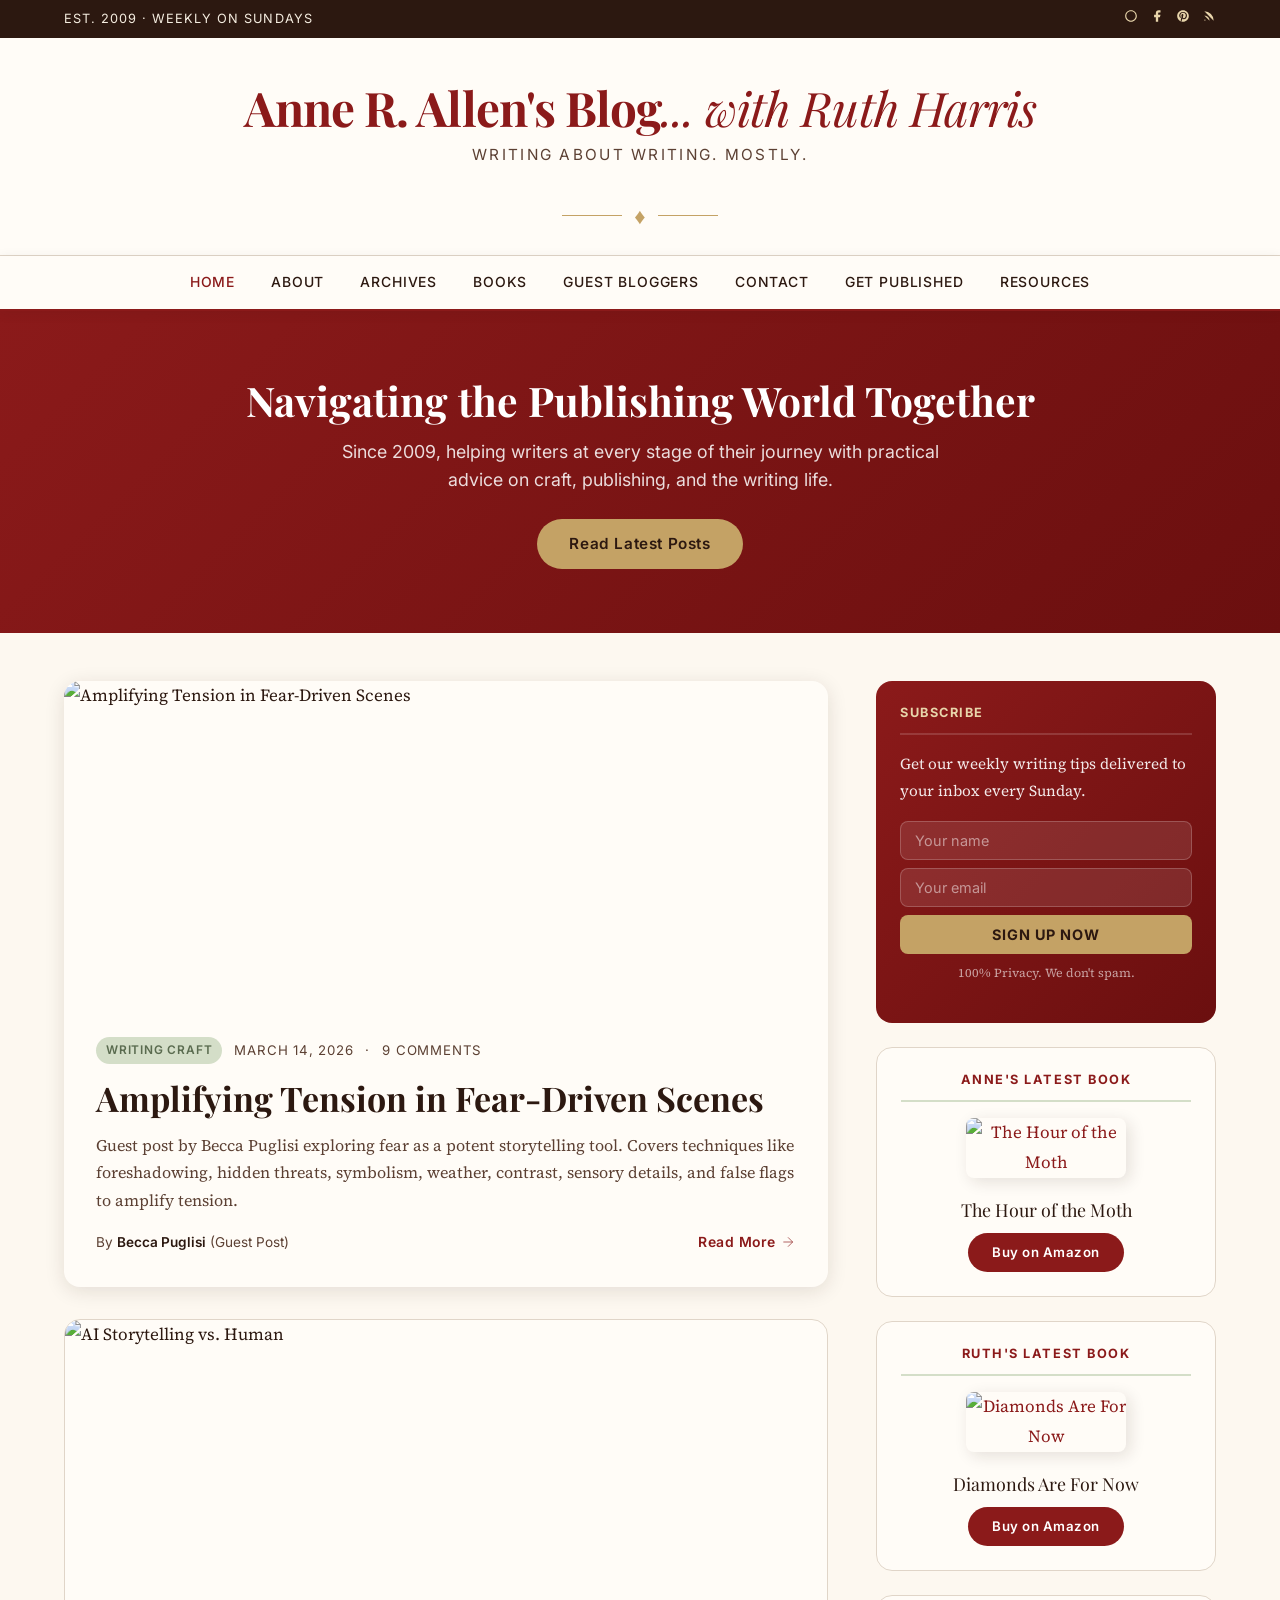
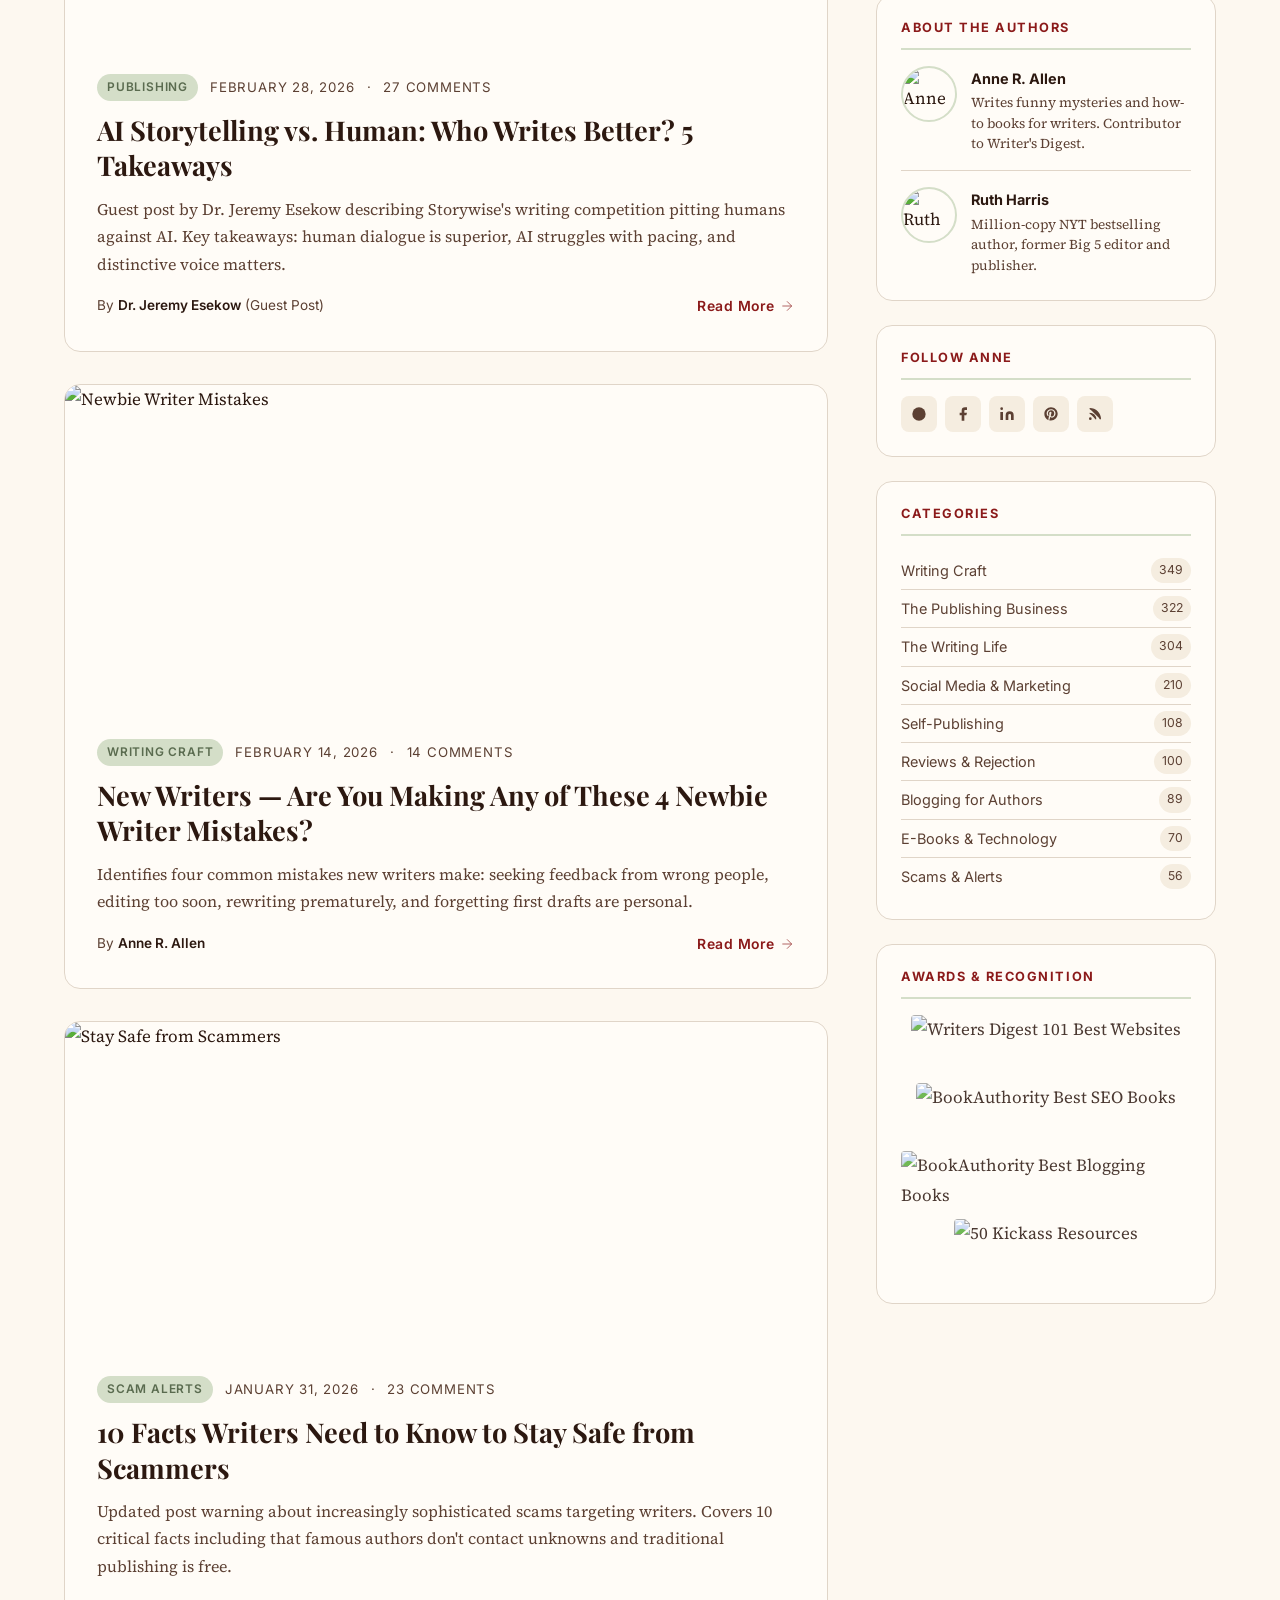
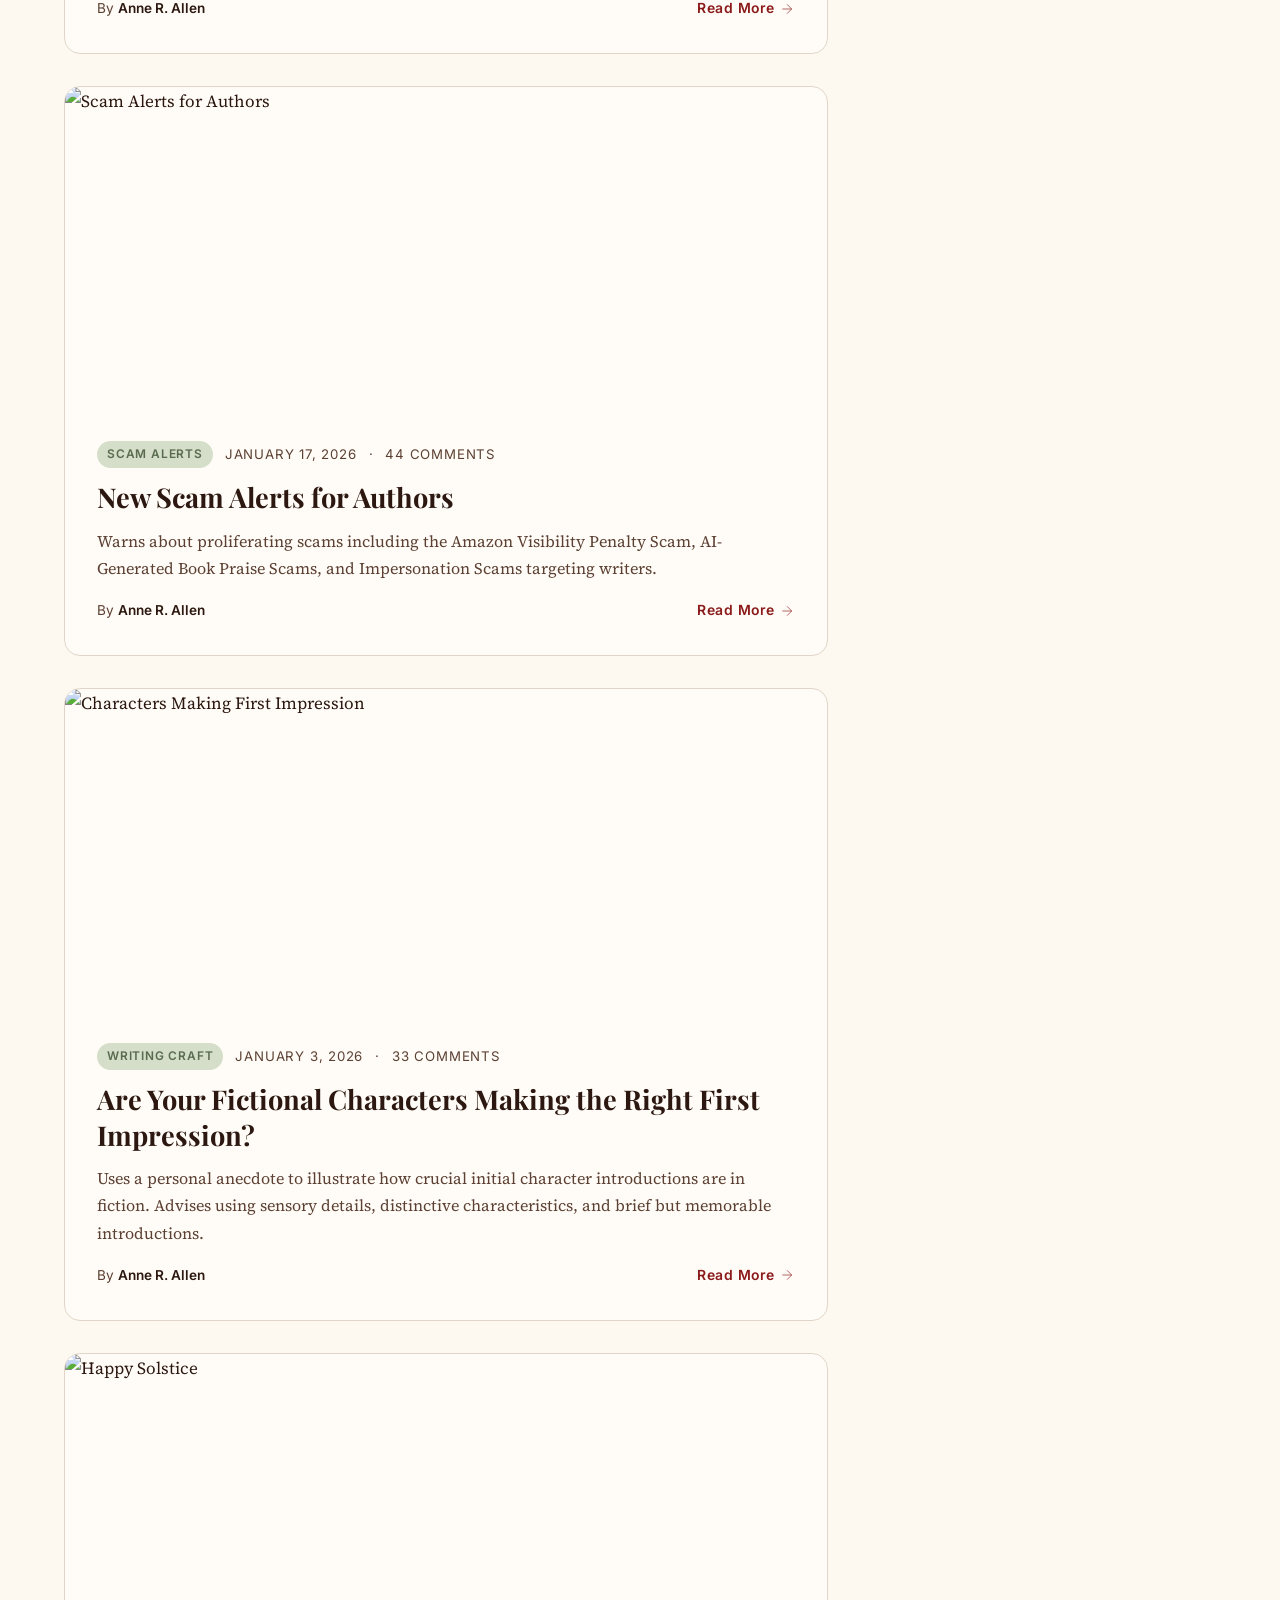
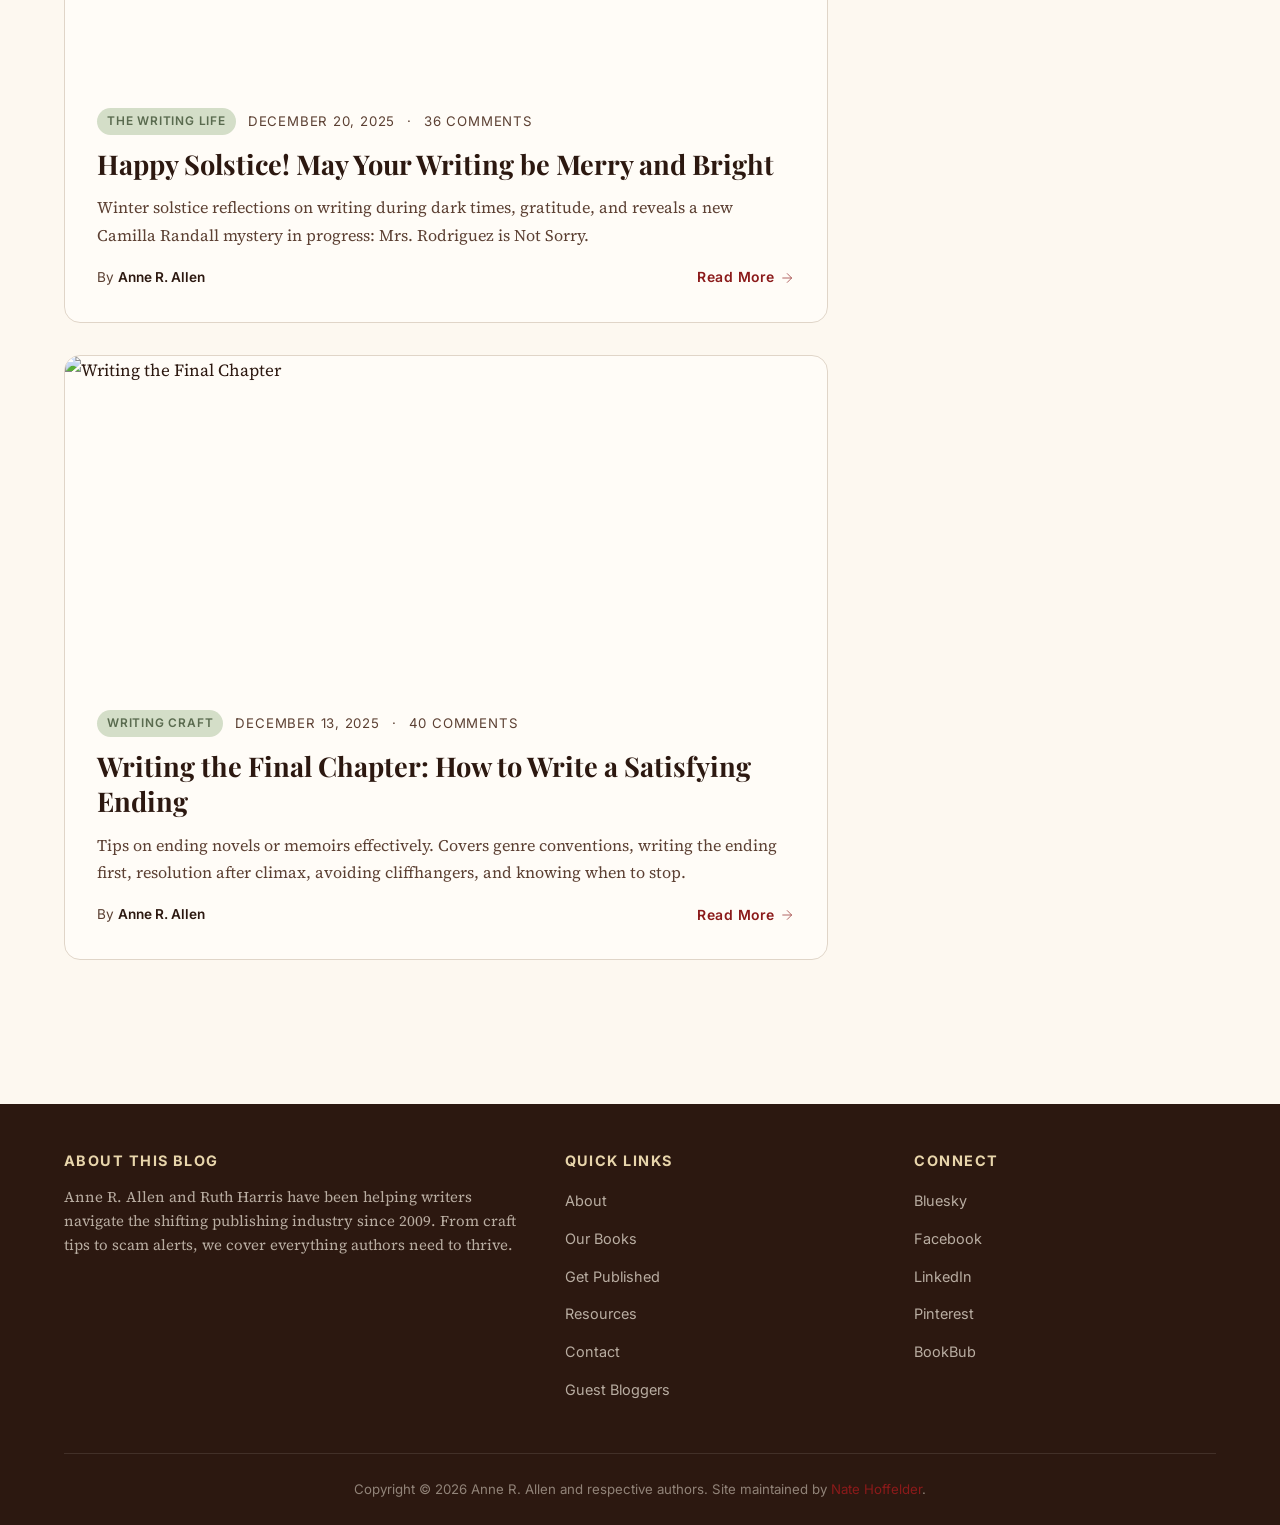
==== index.html @ 8043f474 "Build beautiful redesigned Anne R. Allen blog as static site Complete redesign of annerallen.com wit" ====
<!DOCTYPE html>
<html lang="en">
<head>
  <meta charset="UTF-8">
  <meta name="viewport" content="width=device-width, initial-scale=1.0">
  <title>Anne R. Allen's Blog... with Ruth Harris — Writing about writing. Mostly.</title>
  <meta name="description" content="A blog helping writers navigate the shifting publishing industry, from established professionals to beginners.">
  <link rel="preconnect" href="https://fonts.googleapis.com">
  <link rel="preconnect" href="https://fonts.gstatic.com" crossorigin>
  <link href="https://fonts.googleapis.com/css2?family=Inter:wght@400;500;600;700&family=Playfair+Display:ital,wght@0,400;0,700;1,400&family=Source+Serif+4:ital,wght@0,400;0,600;1,400&display=swap" rel="stylesheet">
  <link rel="stylesheet" href="css/style.css">
</head>
<body>

  <!-- Top Bar -->
  <div class="top-bar">
    <div class="container">
      <span>Est. 2009 &middot; Weekly on Sundays</span>
      <div class="top-bar__social">
        <a href="https://bsky.app/profile/annerallen.bsky.social" aria-label="Bluesky"><svg viewBox="0 0 24 24"><path d="M12 2C6.5 2 2 6.5 2 12s4.5 10 10 10 10-4.5 10-10S17.5 2 12 2zm0 18c-4.4 0-8-3.6-8-8s3.6-8 8-8 8 3.6 8 8-3.6 8-8 8z"/></svg></a>
        <a href="https://www.facebook.com/Anne-R-Allen-Author-246957215353670/" aria-label="Facebook"><svg viewBox="0 0 24 24"><path d="M18 2h-3a5 5 0 0 0-5 5v3H7v4h3v8h4v-8h3l1-4h-4V7a1 1 0 0 1 1-1h3z"/></svg></a>
        <a href="https://www.pinterest.com/annerallen1/" aria-label="Pinterest"><svg viewBox="0 0 24 24"><path d="M12 2C6.5 2 2 6.5 2 12c0 4.2 2.6 7.8 6.3 9.3-.1-.8-.2-2 0-2.9.2-.8 1.3-5.4 1.3-5.4s-.3-.7-.3-1.6c0-1.5.9-2.7 2-2.7.9 0 1.4.7 1.4 1.5 0 .9-.6 2.3-.9 3.6-.3 1.1.5 2 1.6 2 1.9 0 3.4-2 3.4-5 0-2.6-1.9-4.4-4.5-4.4-3.1 0-4.9 2.3-4.9 4.7 0 .9.4 1.9.8 2.5.1.1.1.2.1.3-.1.3-.3 1.1-.3 1.2-.1.2-.2.3-.4.2-1.3-.6-2.1-2.5-2.1-4 0-3.3 2.4-6.3 6.9-6.3 3.6 0 6.4 2.6 6.4 6 0 3.6-2.3 6.5-5.4 6.5-1.1 0-2.1-.6-2.4-1.2l-.7 2.5c-.2.9-.8 2-1.2 2.6.9.3 1.9.4 2.9.4 5.5 0 10-4.5 10-10S17.5 2 12 2z"/></svg></a>
        <a href="https://annerallen.com/feed" aria-label="RSS"><svg viewBox="0 0 24 24"><path d="M4 11a9 9 0 0 1 9 9M4 4a16 16 0 0 1 16 16"/><circle cx="5" cy="19" r="1"/></svg></a>
      </div>
    </div>
  </div>

  <!-- Header -->
  <header class="site-header">
    <div class="container">
      <h1 class="site-header__title"><a href="index.html">Anne R. Allen's Blog<span style="font-weight:400; font-style:italic">... with Ruth Harris</span></a></h1>
      <p class="site-header__tagline">Writing about writing. Mostly.</p>
      <div class="site-header__ornament">
        <hr><span>&diams;</span><hr>
      </div>
    </div>
  </header>

  <!-- Navigation -->
  <nav class="main-nav">
    <div class="container">
      <button class="nav-toggle" aria-label="Toggle navigation" onclick="document.querySelector('.nav-list').classList.toggle('active')">
        <svg viewBox="0 0 24 24"><line x1="3" y1="6" x2="21" y2="6"/><line x1="3" y1="12" x2="21" y2="12"/><line x1="3" y1="18" x2="21" y2="18"/></svg>
      </button>
      <ul class="nav-list">
        <li><a href="index.html" class="active">Home</a></li>
        <li>
          <a href="about.html">About</a>
          <ul class="nav-dropdown">
            <li><a href="about.html">About This Blog</a></li>
            <li><a href="about.html#anne">Anne R. Allen</a></li>
            <li><a href="about.html#ruth">Ruth Harris</a></li>
            <li><a href="about.html#shirley">Shirley S. Allen</a></li>
          </ul>
        </li>
        <li><a href="archives.html">Archives</a></li>
        <li>
          <a href="books.html">Books</a>
          <ul class="nav-dropdown">
            <li><a href="books.html#anne-books">Books by Anne</a></li>
            <li><a href="books.html#ruth-books">Books by Ruth</a></li>
          </ul>
        </li>
        <li><a href="guest-bloggers.html">Guest Bloggers</a></li>
        <li><a href="contact.html">Contact</a></li>
        <li><a href="how-to-get-published.html">Get Published</a></li>
        <li><a href="resources.html">Resources</a></li>
      </ul>
    </div>
  </nav>

  <!-- Hero -->
  <section class="hero">
    <div class="container">
      <h1>Navigating the Publishing World Together</h1>
      <p>Since 2009, helping writers at every stage of their journey with practical advice on craft, publishing, and the writing life.</p>
      <a href="#posts" class="hero__cta">Read Latest Posts</a>
    </div>
  </section>

  <!-- Main Content -->
  <div class="site-content" id="posts">
    <main class="main-content">

      <!-- Featured Post -->
      <article class="post-card post-card--featured animate-in">
        <img class="post-card__image" src="https://annerallen.com/wp-content/uploads/2026/03/Scream-mask-700x300.jpg" alt="Amplifying Tension in Fear-Driven Scenes">
        <div class="post-card__body">
          <div class="post-card__meta">
            <span class="post-card__category">Writing Craft</span>
            <span>March 14, 2026</span>
            <span>&middot;</span>
            <span class="post-card__comments">9 Comments</span>
          </div>
          <h2 class="post-card__title"><a href="https://annerallen.com/2026/03/amplifying-tension-in-fear-driven-scenes/">Amplifying Tension in Fear-Driven Scenes</a></h2>
          <p class="post-card__excerpt">Guest post by Becca Puglisi exploring fear as a potent storytelling tool. Covers techniques like foreshadowing, hidden threats, symbolism, weather, contrast, sensory details, and false flags to amplify tension.</p>
          <div class="post-card__footer">
            <span class="post-card__author">By <strong>Becca Puglisi</strong> (Guest Post)</span>
            <a href="https://annerallen.com/2026/03/amplifying-tension-in-fear-driven-scenes/" class="post-card__read-more">Read More <svg viewBox="0 0 24 24"><line x1="5" y1="12" x2="19" y2="12"/><polyline points="12 5 19 12 12 19"/></svg></a>
          </div>
        </div>
      </article>

      <!-- Post 2 -->
      <article class="post-card animate-in">
        <img class="post-card__image" src="https://annerallen.com/wp-content/uploads/2026/02/mohamed-nohassi-robot-writing-unsplash-700x300.jpg" alt="AI Storytelling vs. Human">
        <div class="post-card__body">
          <div class="post-card__meta">
            <span class="post-card__category">Publishing</span>
            <span>February 28, 2026</span>
            <span>&middot;</span>
            <span class="post-card__comments">27 Comments</span>
          </div>
          <h2 class="post-card__title"><a href="https://annerallen.com/2026/02/writing-contest-pitting-human-against-ai-storytelling/">AI Storytelling vs. Human: Who Writes Better? 5 Takeaways</a></h2>
          <p class="post-card__excerpt">Guest post by Dr. Jeremy Esekow describing Storywise's writing competition pitting humans against AI. Key takeaways: human dialogue is superior, AI struggles with pacing, and distinctive voice matters.</p>
          <div class="post-card__footer">
            <span class="post-card__author">By <strong>Dr. Jeremy Esekow</strong> (Guest Post)</span>
            <a href="https://annerallen.com/2026/02/writing-contest-pitting-human-against-ai-storytelling/" class="post-card__read-more">Read More <svg viewBox="0 0 24 24"><line x1="5" y1="12" x2="19" y2="12"/><polyline points="12 5 19 12 12 19"/></svg></a>
          </div>
        </div>
      </article>

      <!-- Post 3 -->
      <article class="post-card animate-in">
        <img class="post-card__image" src="https://annerallen.com/wp-content/uploads/2026/02/Girl-lost-in-balloon-forest-by-Kyra-Starr-700x300.jpg" alt="Newbie Writer Mistakes">
        <div class="post-card__body">
          <div class="post-card__meta">
            <span class="post-card__category">Writing Craft</span>
            <span>February 14, 2026</span>
            <span>&middot;</span>
            <span class="post-card__comments">14 Comments</span>
          </div>
          <h2 class="post-card__title"><a href="https://annerallen.com/2026/02/new-writers-are-you-making-any-of-these-4-mistakes/">New Writers &mdash; Are You Making Any of These 4 Newbie Writer Mistakes?</a></h2>
          <p class="post-card__excerpt">Identifies four common mistakes new writers make: seeking feedback from wrong people, editing too soon, rewriting prematurely, and forgetting first drafts are personal.</p>
          <div class="post-card__footer">
            <span class="post-card__author">By <strong>Anne R. Allen</strong></span>
            <a href="https://annerallen.com/2026/02/new-writers-are-you-making-any-of-these-4-mistakes/" class="post-card__read-more">Read More <svg viewBox="0 0 24 24"><line x1="5" y1="12" x2="19" y2="12"/><polyline points="12 5 19 12 12 19"/></svg></a>
          </div>
        </div>
      </article>

      <!-- Post 4 -->
      <article class="post-card animate-in">
        <img class="post-card__image" src="https://annerallen.com/wp-content/uploads/2026/01/wolf-pack-700x300.jpg" alt="Stay Safe from Scammers">
        <div class="post-card__body">
          <div class="post-card__meta">
            <span class="post-card__category">Scam Alerts</span>
            <span>January 31, 2026</span>
            <span>&middot;</span>
            <span class="post-card__comments">23 Comments</span>
          </div>
          <h2 class="post-card__title"><a href="https://annerallen.com/2026/01/stay-safe-from-scammers/">10 Facts Writers Need to Know to Stay Safe from Scammers</a></h2>
          <p class="post-card__excerpt">Updated post warning about increasingly sophisticated scams targeting writers. Covers 10 critical facts including that famous authors don't contact unknowns and traditional publishing is free.</p>
          <div class="post-card__footer">
            <span class="post-card__author">By <strong>Anne R. Allen</strong></span>
            <a href="https://annerallen.com/2026/01/stay-safe-from-scammers/" class="post-card__read-more">Read More <svg viewBox="0 0 24 24"><line x1="5" y1="12" x2="19" y2="12"/><polyline points="12 5 19 12 12 19"/></svg></a>
          </div>
        </div>
      </article>

      <!-- Post 5 -->
      <article class="post-card animate-in">
        <img class="post-card__image" src="https://annerallen.com/wp-content/uploads/2026/01/fraud-prevention-by-Mohamed-hassan-700x300.jpg" alt="Scam Alerts for Authors">
        <div class="post-card__body">
          <div class="post-card__meta">
            <span class="post-card__category">Scam Alerts</span>
            <span>January 17, 2026</span>
            <span>&middot;</span>
            <span class="post-card__comments">44 Comments</span>
          </div>
          <h2 class="post-card__title"><a href="https://annerallen.com/2026/01/new-scam-alerts-for-authors/">New Scam Alerts for Authors</a></h2>
          <p class="post-card__excerpt">Warns about proliferating scams including the Amazon Visibility Penalty Scam, AI-Generated Book Praise Scams, and Impersonation Scams targeting writers.</p>
          <div class="post-card__footer">
            <span class="post-card__author">By <strong>Anne R. Allen</strong></span>
            <a href="https://annerallen.com/2026/01/new-scam-alerts-for-authors/" class="post-card__read-more">Read More <svg viewBox="0 0 24 24"><line x1="5" y1="12" x2="19" y2="12"/><polyline points="12 5 19 12 12 19"/></svg></a>
          </div>
        </div>
      </article>

      <!-- Post 6 -->
      <article class="post-card animate-in">
        <img class="post-card__image" src="https://annerallen.com/wp-content/uploads/2026/01/First-Date-by-Sasin-Tipchai-700x300.jpg" alt="Characters Making First Impression">
        <div class="post-card__body">
          <div class="post-card__meta">
            <span class="post-card__category">Writing Craft</span>
            <span>January 3, 2026</span>
            <span>&middot;</span>
            <span class="post-card__comments">33 Comments</span>
          </div>
          <h2 class="post-card__title"><a href="https://annerallen.com/2026/01/fictional-characters-making-first-impression/">Are Your Fictional Characters Making the Right First Impression?</a></h2>
          <p class="post-card__excerpt">Uses a personal anecdote to illustrate how crucial initial character introductions are in fiction. Advises using sensory details, distinctive characteristics, and brief but memorable introductions.</p>
          <div class="post-card__footer">
            <span class="post-card__author">By <strong>Anne R. Allen</strong></span>
            <a href="https://annerallen.com/2026/01/fictional-characters-making-first-impression/" class="post-card__read-more">Read More <svg viewBox="0 0 24 24"><line x1="5" y1="12" x2="19" y2="12"/><polyline points="12 5 19 12 12 19"/></svg></a>
          </div>
        </div>
      </article>

      <!-- Post 7 -->
      <article class="post-card animate-in">
        <img class="post-card__image" src="https://annerallen.com/wp-content/uploads/2025/12/Stonehenge-Solstice-700x300.jpg" alt="Happy Solstice">
        <div class="post-card__body">
          <div class="post-card__meta">
            <span class="post-card__category">The Writing Life</span>
            <span>December 20, 2025</span>
            <span>&middot;</span>
            <span class="post-card__comments">36 Comments</span>
          </div>
          <h2 class="post-card__title"><a href="https://annerallen.com/2025/12/happy-solstice-may-your-writing-be-merry-and-bright/">Happy Solstice! May Your Writing be Merry and Bright</a></h2>
          <p class="post-card__excerpt">Winter solstice reflections on writing during dark times, gratitude, and reveals a new Camilla Randall mystery in progress: Mrs. Rodriguez is Not Sorry.</p>
          <div class="post-card__footer">
            <span class="post-card__author">By <strong>Anne R. Allen</strong></span>
            <a href="https://annerallen.com/2025/12/happy-solstice-may-your-writing-be-merry-and-bright/" class="post-card__read-more">Read More <svg viewBox="0 0 24 24"><line x1="5" y1="12" x2="19" y2="12"/><polyline points="12 5 19 12 12 19"/></svg></a>
          </div>
        </div>
      </article>

      <!-- Post 8 -->
      <article class="post-card animate-in">
        <img class="post-card__image" src="https://annerallen.com/wp-content/uploads/2025/09/woman-writing-700x300.jpg" alt="Writing the Final Chapter">
        <div class="post-card__body">
          <div class="post-card__meta">
            <span class="post-card__category">Writing Craft</span>
            <span>December 13, 2025</span>
            <span>&middot;</span>
            <span class="post-card__comments">40 Comments</span>
          </div>
          <h2 class="post-card__title"><a href="https://annerallen.com/2025/12/writing-the-final-chapter/">Writing the Final Chapter: How to Write a Satisfying Ending</a></h2>
          <p class="post-card__excerpt">Tips on ending novels or memoirs effectively. Covers genre conventions, writing the ending first, resolution after climax, avoiding cliffhangers, and knowing when to stop.</p>
          <div class="post-card__footer">
            <span class="post-card__author">By <strong>Anne R. Allen</strong></span>
            <a href="https://annerallen.com/2025/12/writing-the-final-chapter/" class="post-card__read-more">Read More <svg viewBox="0 0 24 24"><line x1="5" y1="12" x2="19" y2="12"/><polyline points="12 5 19 12 12 19"/></svg></a>
          </div>
        </div>
      </article>

    </main>

    <!-- Sidebar -->
    <aside class="sidebar">

      <!-- Subscribe -->
      <div class="sidebar-widget subscribe-widget">
        <h3 class="sidebar-widget__title">Subscribe</h3>
        <p>Get our weekly writing tips delivered to your inbox every Sunday.</p>
        <form>
          <input type="text" placeholder="Your name">
          <input type="email" placeholder="Your email">
          <button type="submit">Sign Up Now</button>
        </form>
        <p class="privacy-note">100% Privacy. We don't spam.</p>
      </div>

      <!-- Anne's Latest Book -->
      <div class="sidebar-widget book-widget">
        <h3 class="sidebar-widget__title">Anne's Latest Book</h3>
        <a href="https://annerallen.com/books/the-hour-of-the-moth/">
          <img class="book-widget__cover" src="https://annerallen.com/wp-content/uploads/2025/04/81kJ5sNB35L._SL1500_-556x800.jpg" alt="The Hour of the Moth">
        </a>
        <p class="book-widget__book-title">The Hour of the Moth</p>
        <a href="http://www.amazon.com/dp/B0DS6HDBQ8" class="book-widget__buy-btn">Buy on Amazon</a>
      </div>

      <!-- Ruth's Latest Book -->
      <div class="sidebar-widget book-widget">
        <h3 class="sidebar-widget__title">Ruth's Latest Book</h3>
        <a href="https://annerallen.com/books/diamonds-are-for-now/">
          <img class="book-widget__cover" src="https://annerallen.com/wp-content/uploads/2022/06/Diamonds-are-for-Now-501x800.jpg" alt="Diamonds Are For Now">
        </a>
        <p class="book-widget__book-title">Diamonds Are For Now</p>
        <a href="http://www.amazon.com/dp/B0B7KJW6VW" class="book-widget__buy-btn">Buy on Amazon</a>
      </div>

      <!-- Author Bios -->
      <div class="sidebar-widget">
        <h3 class="sidebar-widget__title">About the Authors</h3>
        <div class="author-bio-mini">
          <img src="https://annerallen.com/wp-content/uploads/2015/11/anne-r-allen-blog-with-ruth-harris-circle-picture.png" alt="Anne R. Allen">
          <div>
            <div class="author-bio-mini__name">Anne R. Allen</div>
            <div class="author-bio-mini__text">Writes funny mysteries and how-to books for writers. Contributor to Writer's Digest.</div>
          </div>
        </div>
        <div class="author-bio-mini">
          <img src="https://annerallen.com/wp-content/uploads/2013/03/Ruth-Harris-NYT-best-selling-author-.png" alt="Ruth Harris">
          <div>
            <div class="author-bio-mini__name">Ruth Harris</div>
            <div class="author-bio-mini__text">Million-copy NYT bestselling author, former Big 5 editor and publisher.</div>
          </div>
        </div>
      </div>

      <!-- Follow -->
      <div class="sidebar-widget">
        <h3 class="sidebar-widget__title">Follow Anne</h3>
        <div class="social-icons">
          <a href="https://bsky.app/profile/annerallen.bsky.social" aria-label="Bluesky"><svg viewBox="0 0 24 24"><circle cx="12" cy="12" r="10"/></svg></a>
          <a href="https://www.facebook.com/Anne-R-Allen-Author-246957215353670/" aria-label="Facebook"><svg viewBox="0 0 24 24"><path d="M18 2h-3a5 5 0 0 0-5 5v3H7v4h3v8h4v-8h3l1-4h-4V7a1 1 0 0 1 1-1h3z"/></svg></a>
          <a href="https://www.linkedin.com/in/anne-r-allen-49326210" aria-label="LinkedIn"><svg viewBox="0 0 24 24"><path d="M16 8a6 6 0 0 1 6 6v7h-4v-7a2 2 0 0 0-2-2 2 2 0 0 0-2 2v7h-4v-7a6 6 0 0 1 6-6z"/><rect x="2" y="9" width="4" height="12"/><circle cx="4" cy="4" r="2"/></svg></a>
          <a href="https://www.pinterest.com/annerallen1/" aria-label="Pinterest"><svg viewBox="0 0 24 24"><path d="M12 2C6.5 2 2 6.5 2 12c0 4.2 2.6 7.8 6.3 9.3-.1-.8-.2-2 0-2.9.2-.8 1.3-5.4 1.3-5.4s-.3-.7-.3-1.6c0-1.5.9-2.7 2-2.7.9 0 1.4.7 1.4 1.5 0 .9-.6 2.3-.9 3.6-.3 1.1.5 2 1.6 2 1.9 0 3.4-2 3.4-5 0-2.6-1.9-4.4-4.5-4.4-3.1 0-4.9 2.3-4.9 4.7 0 .9.4 1.9.8 2.5.1.1.1.2.1.3-.1.3-.3 1.1-.3 1.2-.1.2-.2.3-.4.2-1.3-.6-2.1-2.5-2.1-4 0-3.3 2.4-6.3 6.9-6.3 3.6 0 6.4 2.6 6.4 6 0 3.6-2.3 6.5-5.4 6.5-1.1 0-2.1-.6-2.4-1.2l-.7 2.5c-.2.9-.8 2-1.2 2.6.9.3 1.9.4 2.9.4 5.5 0 10-4.5 10-10S17.5 2 12 2z"/></svg></a>
          <a href="https://annerallen.com/feed" aria-label="RSS"><svg viewBox="0 0 24 24" stroke="currentColor" fill="none" stroke-width="2"><path d="M4 11a9 9 0 0 1 9 9M4 4a16 16 0 0 1 16 16"/><circle cx="5" cy="19" r="1" fill="currentColor"/></svg></a>
        </div>
      </div>

      <!-- Categories -->
      <div class="sidebar-widget">
        <h3 class="sidebar-widget__title">Categories</h3>
        <ul class="category-list">
          <li><a href="archives.html">Writing Craft <span class="count">349</span></a></li>
          <li><a href="archives.html">The Publishing Business <span class="count">322</span></a></li>
          <li><a href="archives.html">The Writing Life <span class="count">304</span></a></li>
          <li><a href="archives.html">Social Media &amp; Marketing <span class="count">210</span></a></li>
          <li><a href="archives.html">Self-Publishing <span class="count">108</span></a></li>
          <li><a href="archives.html">Reviews &amp; Rejection <span class="count">100</span></a></li>
          <li><a href="archives.html">Blogging for Authors <span class="count">89</span></a></li>
          <li><a href="archives.html">E-Books &amp; Technology <span class="count">70</span></a></li>
          <li><a href="archives.html">Scams &amp; Alerts <span class="count">56</span></a></li>
        </ul>
      </div>

      <!-- Awards -->
      <div class="sidebar-widget">
        <h3 class="sidebar-widget__title">Awards &amp; Recognition</h3>
        <div class="awards-grid">
          <img src="https://annerallen.com/wp-content/uploads/2015/10/writers-digest-101-best-websites-for-writers-award.jpg" alt="Writers Digest 101 Best Websites">
          <img src="https://award.bookauthority.org/best-seo-books.png?b=198409078X&c=1&v=6&w=200" alt="BookAuthority Best SEO Books">
          <img src="https://award.bookauthority.org/best-blogging-books.png?b=198409078X&c=1&v=6&w=200" alt="BookAuthority Best Blogging Books">
          <img src="https://annerallen.com/wp-content/uploads/2017/08/50-Kickass-Resources.png" alt="50 Kickass Resources">
        </div>
      </div>

    </aside>
  </div>

  <!-- Footer -->
  <footer class="site-footer">
    <div class="container">
      <div class="footer-grid">
        <div class="footer-section">
          <h3>About This Blog</h3>
          <p>Anne R. Allen and Ruth Harris have been helping writers navigate the shifting publishing industry since 2009. From craft tips to scam alerts, we cover everything authors need to thrive.</p>
        </div>
        <div class="footer-section">
          <h3>Quick Links</h3>
          <ul class="footer-links">
            <li><a href="about.html">About</a></li>
            <li><a href="books.html">Our Books</a></li>
            <li><a href="how-to-get-published.html">Get Published</a></li>
            <li><a href="resources.html">Resources</a></li>
            <li><a href="contact.html">Contact</a></li>
            <li><a href="guest-bloggers.html">Guest Bloggers</a></li>
          </ul>
        </div>
        <div class="footer-section">
          <h3>Connect</h3>
          <ul class="footer-links">
            <li><a href="https://bsky.app/profile/annerallen.bsky.social">Bluesky</a></li>
            <li><a href="https://www.facebook.com/Anne-R-Allen-Author-246957215353670/">Facebook</a></li>
            <li><a href="https://www.linkedin.com/in/anne-r-allen-49326210">LinkedIn</a></li>
            <li><a href="https://www.pinterest.com/annerallen1/">Pinterest</a></li>
            <li><a href="https://www.bookbub.com/profile/anne-r-allen">BookBub</a></li>
          </ul>
        </div>
      </div>
      <div class="footer-bottom">
        <p>Copyright &copy; 2026 Anne R. Allen and respective authors. Site maintained by <a href="https://natehoffelder.com/">Nate Hoffelder</a>.</p>
      </div>
    </div>
  </footer>

  <script>
    // Simple scroll animation
    const observer = new IntersectionObserver((entries) => {
      entries.forEach(entry => {
        if (entry.isIntersecting) {
          entry.target.style.animationPlayState = 'running';
        }
      });
    }, { threshold: 0.1 });
    document.querySelectorAll('.animate-in').forEach(el => {
      el.style.animationPlayState = 'paused';
      observer.observe(el);
    });
  </script>
</body>
</html>
---- css/style.css ----
/* ============================================
   Anne R. Allen's Blog — Redesigned
   A warm, editorial design for a writing blog
   ============================================ */

/* --- Reset & Base --- */
*, *::before, *::after { box-sizing: border-box; margin: 0; padding: 0; }

:root {
  --cream: #FDF8F0;
  --warm-white: #FFFCF7;
  --parchment: #F5EDE0;
  --ink: #2C1810;
  --ink-light: #5C4033;
  --burgundy: #8B1A1A;
  --burgundy-dark: #6B0F0F;
  --burgundy-light: #A03030;
  --sage: #7A8B6F;
  --sage-light: #D4DEC8;
  --sage-dark: #5A6B4F;
  --gold: #C4A265;
  --gold-light: #E8D5AB;
  --rose: #C9A0A0;
  --border: #E0D5C8;
  --shadow: rgba(44, 24, 16, 0.08);
  --shadow-md: rgba(44, 24, 16, 0.12);
  --radius: 8px;
  --radius-lg: 16px;
  --transition: 0.3s ease;
  --max-width: 1200px;
  --content-width: 760px;
  --sidebar-width: 340px;
}

html { scroll-behavior: smooth; font-size: 17px; }

body {
  font-family: 'Source Serif 4', 'Georgia', serif;
  background: var(--cream);
  color: var(--ink);
  line-height: 1.75;
  -webkit-font-smoothing: antialiased;
}

img { max-width: 100%; height: auto; display: block; }
a { color: var(--burgundy); text-decoration: none; transition: color var(--transition); }
a:hover { color: var(--burgundy-dark); }

h1, h2, h3, h4, h5, h6 {
  font-family: 'Playfair Display', 'Georgia', serif;
  color: var(--ink);
  line-height: 1.25;
  font-weight: 700;
}

/* --- Utility --- */
.container { max-width: var(--max-width); margin: 0 auto; padding: 0 24px; }
.sr-only { position: absolute; width: 1px; height: 1px; padding: 0; margin: -1px; overflow: hidden; clip: rect(0,0,0,0); white-space: nowrap; border: 0; }

/* --- Top Bar --- */
.top-bar {
  background: var(--ink);
  color: var(--parchment);
  font-size: 0.75rem;
  letter-spacing: 0.08em;
  text-transform: uppercase;
  padding: 8px 0;
  font-family: 'Inter', sans-serif;
}
.top-bar .container {
  display: flex;
  justify-content: space-between;
  align-items: center;
}
.top-bar a { color: var(--gold-light); }
.top-bar a:hover { color: #fff; }
.top-bar__social { display: flex; gap: 12px; }
.top-bar__social svg { width: 14px; height: 14px; fill: var(--gold-light); transition: fill var(--transition); }
.top-bar__social a:hover svg { fill: #fff; }

/* --- Header --- */
.site-header {
  background: var(--warm-white);
  border-bottom: 1px solid var(--border);
  padding: 40px 0 0;
  text-align: center;
}
.site-header__title {
  font-size: 2.8rem;
  color: var(--burgundy);
  letter-spacing: -0.02em;
  margin-bottom: 4px;
}
.site-header__title a { color: inherit; }
.site-header__title a:hover { color: var(--burgundy-dark); }
.site-header__tagline {
  font-family: 'Inter', sans-serif;
  font-size: 0.9rem;
  color: var(--ink-light);
  letter-spacing: 0.15em;
  text-transform: uppercase;
  font-weight: 400;
  margin-bottom: 28px;
}
.site-header__ornament {
  display: flex;
  align-items: center;
  justify-content: center;
  gap: 12px;
  margin-bottom: 20px;
  color: var(--gold);
}
.site-header__ornament span { font-size: 1.3rem; }
.site-header__ornament hr {
  width: 60px;
  border: none;
  border-top: 1px solid var(--gold);
}

/* --- Navigation --- */
.main-nav {
  background: var(--warm-white);
  border-bottom: 2px solid var(--burgundy);
  position: sticky;
  top: 0;
  z-index: 100;
  box-shadow: 0 2px 12px var(--shadow);
}
.main-nav .container {
  display: flex;
  justify-content: center;
  align-items: center;
}
.nav-list {
  list-style: none;
  display: flex;
  flex-wrap: wrap;
  justify-content: center;
  gap: 0;
}
.nav-list > li { position: relative; }
.nav-list > li > a {
  display: block;
  padding: 14px 18px;
  font-family: 'Inter', sans-serif;
  font-size: 0.82rem;
  font-weight: 500;
  letter-spacing: 0.06em;
  text-transform: uppercase;
  color: var(--ink);
  transition: all var(--transition);
  border-bottom: 2px solid transparent;
  margin-bottom: -2px;
}
.nav-list > li > a:hover,
.nav-list > li > a.active {
  color: var(--burgundy);
  border-bottom-color: var(--burgundy);
}
/* Dropdown */
.nav-dropdown {
  list-style: none;
  position: absolute;
  top: 100%;
  left: 0;
  background: var(--warm-white);
  border: 1px solid var(--border);
  border-radius: var(--radius);
  box-shadow: 0 8px 24px var(--shadow-md);
  min-width: 220px;
  padding: 8px 0;
  opacity: 0;
  visibility: hidden;
  transform: translateY(8px);
  transition: all var(--transition);
  z-index: 200;
}
.nav-list > li:hover .nav-dropdown {
  opacity: 1;
  visibility: visible;
  transform: translateY(0);
}
.nav-dropdown li a {
  display: block;
  padding: 8px 20px;
  font-family: 'Inter', sans-serif;
  font-size: 0.8rem;
  color: var(--ink-light);
  transition: all var(--transition);
}
.nav-dropdown li a:hover {
  background: var(--parchment);
  color: var(--burgundy);
}

/* Mobile nav */
.nav-toggle {
  display: none;
  background: none;
  border: none;
  cursor: pointer;
  padding: 14px;
  color: var(--ink);
}
.nav-toggle svg { width: 24px; height: 24px; stroke: currentColor; fill: none; stroke-width: 2; }

/* --- Layout --- */
.site-content {
  display: grid;
  grid-template-columns: 1fr var(--sidebar-width);
  gap: 48px;
  max-width: var(--max-width);
  margin: 0 auto;
  padding: 48px 24px;
}
.main-content { min-width: 0; }

/* --- Hero (Homepage) --- */
.hero {
  background: linear-gradient(135deg, var(--burgundy) 0%, var(--burgundy-dark) 100%);
  color: #fff;
  padding: 64px 0;
  text-align: center;
  margin-bottom: 0;
}
.hero h1 {
  color: #fff;
  font-size: 2.4rem;
  margin-bottom: 12px;
}
.hero p {
  font-family: 'Inter', sans-serif;
  font-size: 1.05rem;
  opacity: 0.85;
  max-width: 600px;
  margin: 0 auto 24px;
  line-height: 1.6;
}
.hero__cta {
  display: inline-block;
  background: var(--gold);
  color: var(--ink);
  padding: 12px 32px;
  border-radius: 50px;
  font-family: 'Inter', sans-serif;
  font-weight: 600;
  font-size: 0.9rem;
  letter-spacing: 0.04em;
  transition: all var(--transition);
}
.hero__cta:hover {
  background: var(--gold-light);
  color: var(--ink);
  transform: translateY(-1px);
  box-shadow: 0 4px 12px rgba(0,0,0,0.2);
}

/* --- Blog Post Cards --- */
.post-card {
  background: var(--warm-white);
  border-radius: var(--radius-lg);
  overflow: hidden;
  border: 1px solid var(--border);
  margin-bottom: 32px;
  transition: all var(--transition);
}
.post-card:hover {
  box-shadow: 0 8px 32px var(--shadow-md);
  transform: translateY(-2px);
}
.post-card__image {
  width: 100%;
  aspect-ratio: 7/3;
  object-fit: cover;
}
.post-card__body { padding: 28px 32px 32px; }
.post-card__meta {
  display: flex;
  align-items: center;
  gap: 12px;
  margin-bottom: 12px;
  font-family: 'Inter', sans-serif;
  font-size: 0.78rem;
  color: var(--ink-light);
  text-transform: uppercase;
  letter-spacing: 0.06em;
}
.post-card__category {
  background: var(--sage-light);
  color: var(--sage-dark);
  padding: 3px 10px;
  border-radius: 50px;
  font-weight: 600;
  font-size: 0.7rem;
}
.post-card__title {
  font-size: 1.6rem;
  margin-bottom: 12px;
  line-height: 1.3;
}
.post-card__title a { color: var(--ink); }
.post-card__title a:hover { color: var(--burgundy); }
.post-card__excerpt {
  color: var(--ink-light);
  font-size: 0.95rem;
  line-height: 1.7;
  margin-bottom: 16px;
}
.post-card__footer {
  display: flex;
  justify-content: space-between;
  align-items: center;
}
.post-card__author {
  font-family: 'Inter', sans-serif;
  font-size: 0.8rem;
  color: var(--ink-light);
}
.post-card__author strong { color: var(--ink); font-weight: 600; }
.post-card__read-more {
  font-family: 'Inter', sans-serif;
  font-size: 0.82rem;
  font-weight: 600;
  color: var(--burgundy);
  letter-spacing: 0.04em;
  display: flex;
  align-items: center;
  gap: 4px;
}
.post-card__read-more:hover { gap: 8px; }
.post-card__read-more svg { width: 16px; height: 16px; stroke: currentColor; fill: none; }
.post-card__comments {
  font-family: 'Inter', sans-serif;
  font-size: 0.78rem;
  color: var(--ink-light);
}

/* Featured post (first) */
.post-card--featured { border: none; box-shadow: 0 4px 20px var(--shadow-md); }
.post-card--featured .post-card__title { font-size: 2rem; }

/* --- Sidebar --- */
.sidebar { position: sticky; top: 80px; align-self: start; }

.sidebar-widget {
  background: var(--warm-white);
  border: 1px solid var(--border);
  border-radius: var(--radius-lg);
  padding: 24px;
  margin-bottom: 24px;
}
.sidebar-widget__title {
  font-family: 'Inter', sans-serif;
  font-size: 0.75rem;
  font-weight: 700;
  letter-spacing: 0.12em;
  text-transform: uppercase;
  color: var(--burgundy);
  margin-bottom: 16px;
  padding-bottom: 12px;
  border-bottom: 2px solid var(--sage-light);
}

/* Subscribe widget */
.subscribe-widget {
  background: linear-gradient(135deg, var(--burgundy) 0%, var(--burgundy-dark) 100%);
  color: #fff;
  border: none;
}
.subscribe-widget .sidebar-widget__title {
  color: var(--gold-light);
  border-bottom-color: rgba(255,255,255,0.15);
}
.subscribe-widget p {
  font-size: 0.9rem;
  opacity: 0.9;
  margin-bottom: 16px;
}
.subscribe-widget input[type="text"],
.subscribe-widget input[type="email"] {
  width: 100%;
  padding: 10px 14px;
  border: 1px solid rgba(255,255,255,0.2);
  border-radius: var(--radius);
  background: rgba(255,255,255,0.1);
  color: #fff;
  font-family: 'Inter', sans-serif;
  font-size: 0.85rem;
  margin-bottom: 8px;
  transition: all var(--transition);
}
.subscribe-widget input::placeholder { color: rgba(255,255,255,0.5); }
.subscribe-widget input:focus {
  outline: none;
  border-color: var(--gold);
  background: rgba(255,255,255,0.15);
}
.subscribe-widget button {
  width: 100%;
  padding: 11px;
  background: var(--gold);
  color: var(--ink);
  border: none;
  border-radius: var(--radius);
  font-family: 'Inter', sans-serif;
  font-weight: 700;
  font-size: 0.85rem;
  letter-spacing: 0.06em;
  text-transform: uppercase;
  cursor: pointer;
  transition: all var(--transition);
}
.subscribe-widget button:hover {
  background: var(--gold-light);
  transform: translateY(-1px);
}
.subscribe-widget .privacy-note {
  font-size: 0.72rem;
  opacity: 0.6;
  text-align: center;
  margin-top: 8px;
}

/* Book widget */
.book-widget { text-align: center; }
.book-widget__cover {
  width: 160px;
  margin: 0 auto 16px;
  border-radius: var(--radius);
  box-shadow: 4px 4px 16px var(--shadow-md);
  transition: transform var(--transition);
}
.book-widget:hover .book-widget__cover { transform: rotate(-2deg) scale(1.02); }
.book-widget__book-title {
  font-family: 'Playfair Display', serif;
  font-size: 1.05rem;
  margin-bottom: 8px;
  color: var(--ink);
}
.book-widget__buy-btn {
  display: inline-block;
  background: var(--burgundy);
  color: #fff;
  padding: 8px 24px;
  border-radius: 50px;
  font-family: 'Inter', sans-serif;
  font-size: 0.78rem;
  font-weight: 600;
  letter-spacing: 0.04em;
  transition: all var(--transition);
}
.book-widget__buy-btn:hover {
  background: var(--burgundy-dark);
  color: #fff;
  transform: translateY(-1px);
}

/* Author bios widget */
.author-bio-mini {
  display: flex;
  gap: 14px;
  align-items: flex-start;
  margin-bottom: 16px;
  padding-bottom: 16px;
  border-bottom: 1px solid var(--border);
}
.author-bio-mini:last-child { margin-bottom: 0; padding-bottom: 0; border-bottom: none; }
.author-bio-mini img {
  width: 56px;
  height: 56px;
  border-radius: 50%;
  object-fit: cover;
  flex-shrink: 0;
  border: 2px solid var(--sage-light);
}
.author-bio-mini__name {
  font-family: 'Inter', sans-serif;
  font-weight: 700;
  font-size: 0.85rem;
  color: var(--ink);
  margin-bottom: 2px;
}
.author-bio-mini__text {
  font-size: 0.8rem;
  color: var(--ink-light);
  line-height: 1.5;
}

/* Social icons in sidebar */
.social-icons {
  display: flex;
  flex-wrap: wrap;
  gap: 8px;
}
.social-icons a {
  display: flex;
  align-items: center;
  justify-content: center;
  width: 36px;
  height: 36px;
  border-radius: var(--radius);
  background: var(--parchment);
  color: var(--ink-light);
  transition: all var(--transition);
}
.social-icons a:hover {
  background: var(--burgundy);
  color: #fff;
}
.social-icons svg { width: 16px; height: 16px; fill: currentColor; }

/* Awards */
.awards-grid {
  display: flex;
  flex-wrap: wrap;
  gap: 8px;
  justify-content: center;
}
.awards-grid img {
  height: 60px;
  width: auto;
  border-radius: 4px;
  opacity: 0.85;
  transition: opacity var(--transition);
}
.awards-grid img:hover { opacity: 1; }

/* Search widget */
.search-widget { display: flex; gap: 8px; }
.search-widget input {
  flex: 1;
  padding: 9px 14px;
  border: 1px solid var(--border);
  border-radius: var(--radius);
  font-family: 'Inter', sans-serif;
  font-size: 0.85rem;
  background: var(--cream);
  transition: border-color var(--transition);
}
.search-widget input:focus { outline: none; border-color: var(--burgundy); }
.search-widget button {
  padding: 9px 14px;
  background: var(--burgundy);
  color: #fff;
  border: none;
  border-radius: var(--radius);
  cursor: pointer;
  transition: background var(--transition);
}
.search-widget button:hover { background: var(--burgundy-dark); }
.search-widget button svg { width: 16px; height: 16px; stroke: #fff; fill: none; }

/* Categories */
.category-list { list-style: none; }
.category-list li {
  padding: 6px 0;
  border-bottom: 1px solid var(--border);
  font-family: 'Inter', sans-serif;
  font-size: 0.85rem;
}
.category-list li:last-child { border-bottom: none; }
.category-list li a { color: var(--ink-light); display: flex; justify-content: space-between; }
.category-list li a:hover { color: var(--burgundy); }
.category-list .count {
  background: var(--parchment);
  font-size: 0.72rem;
  padding: 1px 8px;
  border-radius: 50px;
  color: var(--ink-light);
}

/* --- Page Content --- */
.page-header {
  text-align: center;
  padding: 48px 0 32px;
  border-bottom: 1px solid var(--border);
  margin-bottom: 48px;
}
.page-header h1 {
  font-size: 2.4rem;
  color: var(--burgundy);
  margin-bottom: 8px;
}
.page-header p {
  font-family: 'Inter', sans-serif;
  color: var(--ink-light);
  font-size: 0.95rem;
}

.page-content { max-width: var(--content-width); }
.page-content h2 {
  font-size: 1.5rem;
  margin: 32px 0 12px;
  color: var(--burgundy);
}
.page-content h3 {
  font-size: 1.2rem;
  margin: 24px 0 8px;
}
.page-content p { margin-bottom: 16px; }
.page-content ul, .page-content ol {
  margin: 0 0 16px 24px;
}
.page-content li { margin-bottom: 4px; }
.page-content blockquote {
  border-left: 3px solid var(--gold);
  padding: 12px 20px;
  margin: 20px 0;
  background: var(--parchment);
  border-radius: 0 var(--radius) var(--radius) 0;
  font-style: italic;
  color: var(--ink-light);
}

/* --- About Page --- */
.author-profile {
  display: flex;
  gap: 32px;
  align-items: flex-start;
  margin-bottom: 40px;
  padding: 32px;
  background: var(--warm-white);
  border-radius: var(--radius-lg);
  border: 1px solid var(--border);
}
.author-profile img {
  width: 180px;
  height: 180px;
  border-radius: 50%;
  object-fit: cover;
  flex-shrink: 0;
  border: 4px solid var(--sage-light);
  box-shadow: 0 4px 16px var(--shadow);
}
.author-profile__info h2 {
  margin-top: 0;
  color: var(--burgundy);
}
.author-profile__social {
  display: flex;
  gap: 8px;
  margin-top: 12px;
}
.author-profile__social a {
  display: flex;
  align-items: center;
  gap: 4px;
  padding: 4px 12px;
  background: var(--parchment);
  border-radius: 50px;
  font-family: 'Inter', sans-serif;
  font-size: 0.75rem;
  color: var(--ink-light);
}
.author-profile__social a:hover { background: var(--sage-light); color: var(--burgundy); }

/* --- Books Page --- */
.book-grid {
  display: grid;
  grid-template-columns: repeat(auto-fill, minmax(280px, 1fr));
  gap: 24px;
}
.book-card {
  background: var(--warm-white);
  border: 1px solid var(--border);
  border-radius: var(--radius-lg);
  overflow: hidden;
  transition: all var(--transition);
  display: flex;
  flex-direction: column;
}
.book-card:hover {
  box-shadow: 0 8px 32px var(--shadow-md);
  transform: translateY(-4px);
}
.book-card__cover-wrap {
  background: linear-gradient(135deg, var(--parchment) 0%, var(--sage-light) 100%);
  padding: 24px;
  display: flex;
  justify-content: center;
}
.book-card__cover {
  height: 240px;
  width: auto;
  border-radius: 4px;
  box-shadow: 4px 6px 20px rgba(0,0,0,0.2);
}
.book-card__info {
  padding: 20px 24px 24px;
  flex: 1;
  display: flex;
  flex-direction: column;
}
.book-card__series {
  font-family: 'Inter', sans-serif;
  font-size: 0.72rem;
  text-transform: uppercase;
  letter-spacing: 0.08em;
  color: var(--sage-dark);
  font-weight: 600;
  margin-bottom: 4px;
}
.book-card__title {
  font-size: 1.15rem;
  margin-bottom: 8px;
}
.book-card__desc {
  font-size: 0.88rem;
  color: var(--ink-light);
  line-height: 1.6;
  flex: 1;
  margin-bottom: 16px;
}
.book-card__links {
  display: flex;
  flex-wrap: wrap;
  gap: 6px;
}
.book-card__links a {
  padding: 5px 12px;
  background: var(--parchment);
  border-radius: 50px;
  font-family: 'Inter', sans-serif;
  font-size: 0.72rem;
  font-weight: 600;
  color: var(--ink-light);
  transition: all var(--transition);
}
.book-card__links a:hover {
  background: var(--burgundy);
  color: #fff;
}

/* Series heading */
.series-heading {
  font-size: 1.6rem;
  color: var(--burgundy);
  margin: 48px 0 24px;
  padding-bottom: 12px;
  border-bottom: 2px solid var(--sage-light);
}
.series-heading:first-of-type { margin-top: 0; }

/* --- Contact Page --- */
.contact-cards {
  display: grid;
  grid-template-columns: 1fr 1fr;
  gap: 24px;
  margin-bottom: 32px;
}
.contact-card {
  background: var(--warm-white);
  border: 1px solid var(--border);
  border-radius: var(--radius-lg);
  padding: 28px;
  text-align: center;
}
.contact-card img {
  width: 80px;
  height: 80px;
  border-radius: 50%;
  margin: 0 auto 12px;
  object-fit: cover;
  border: 3px solid var(--sage-light);
}
.contact-card h3 { font-size: 1.1rem; margin-bottom: 8px; }
.contact-card a {
  display: inline-block;
  margin-top: 8px;
  padding: 8px 20px;
  background: var(--burgundy);
  color: #fff;
  border-radius: 50px;
  font-family: 'Inter', sans-serif;
  font-size: 0.82rem;
  font-weight: 600;
}
.contact-card a:hover { background: var(--burgundy-dark); color: #fff; }

.notice-box {
  background: var(--parchment);
  border-left: 4px solid var(--gold);
  padding: 16px 20px;
  border-radius: 0 var(--radius) var(--radius) 0;
  margin-bottom: 16px;
  font-size: 0.92rem;
}

/* --- Archives Page --- */
.archives-section { margin-bottom: 32px; }
.archives-section h2 {
  color: var(--burgundy);
  font-size: 1.4rem;
  margin-bottom: 16px;
  padding-bottom: 8px;
  border-bottom: 2px solid var(--sage-light);
}
.archives-list { list-style: none; }
.archives-list li {
  padding: 10px 0;
  border-bottom: 1px solid var(--border);
  font-size: 0.92rem;
}
.archives-list li:last-child { border-bottom: none; }
.archives-list a { color: var(--ink); }
.archives-list a:hover { color: var(--burgundy); }

/* --- Resources Page --- */
.resource-section { margin-bottom: 40px; }
.resource-section h2 {
  font-size: 1.3rem;
  color: var(--burgundy);
  margin-bottom: 12px;
  padding-bottom: 8px;
  border-bottom: 2px solid var(--sage-light);
}
.resource-grid {
  display: grid;
  grid-template-columns: repeat(auto-fill, minmax(260px, 1fr));
  gap: 16px;
}
.resource-card {
  background: var(--warm-white);
  border: 1px solid var(--border);
  border-radius: var(--radius);
  padding: 16px 20px;
  transition: all var(--transition);
}
.resource-card:hover {
  box-shadow: 0 4px 16px var(--shadow);
  transform: translateY(-2px);
}
.resource-card h4 {
  font-family: 'Inter', sans-serif;
  font-size: 0.9rem;
  font-weight: 600;
  margin-bottom: 4px;
}
.resource-card p {
  font-size: 0.82rem;
  color: var(--ink-light);
  line-height: 1.5;
}

/* --- Steps (How to Get Published) --- */
.steps { counter-reset: step; }
.step {
  display: flex;
  gap: 20px;
  margin-bottom: 28px;
  padding: 24px;
  background: var(--warm-white);
  border: 1px solid var(--border);
  border-radius: var(--radius-lg);
}
.step::before {
  counter-increment: step;
  content: counter(step);
  display: flex;
  align-items: center;
  justify-content: center;
  width: 48px;
  height: 48px;
  flex-shrink: 0;
  background: var(--burgundy);
  color: #fff;
  border-radius: 50%;
  font-family: 'Playfair Display', serif;
  font-size: 1.3rem;
  font-weight: 700;
}
.step h3 { font-size: 1.1rem; margin-bottom: 4px; }
.step p { font-size: 0.9rem; color: var(--ink-light); }

/* --- Guest Bloggers Page --- */
.guidelines-card {
  background: var(--warm-white);
  border: 1px solid var(--border);
  border-radius: var(--radius-lg);
  padding: 32px;
  margin-bottom: 24px;
}
.guidelines-card h3 {
  color: var(--burgundy);
  margin-bottom: 12px;
}
.guidelines-grid {
  display: grid;
  grid-template-columns: 1fr 1fr;
  gap: 16px;
}
.guideline-item {
  display: flex;
  gap: 12px;
  align-items: flex-start;
}
.guideline-item__icon {
  width: 32px;
  height: 32px;
  flex-shrink: 0;
  background: var(--sage-light);
  border-radius: 50%;
  display: flex;
  align-items: center;
  justify-content: center;
  color: var(--sage-dark);
}
.guideline-item__icon svg { width: 16px; height: 16px; stroke: currentColor; fill: none; }
.guideline-item h4 {
  font-family: 'Inter', sans-serif;
  font-size: 0.85rem;
  font-weight: 600;
  margin-bottom: 2px;
}
.guideline-item p {
  font-size: 0.82rem;
  color: var(--ink-light);
}

/* --- Footer --- */
.site-footer {
  background: var(--ink);
  color: var(--parchment);
  padding: 48px 0 24px;
  margin-top: 64px;
}
.footer-grid {
  display: grid;
  grid-template-columns: 1.5fr 1fr 1fr;
  gap: 48px;
  margin-bottom: 40px;
}
.footer-section h3 {
  color: var(--gold-light);
  font-size: 0.85rem;
  font-family: 'Inter', sans-serif;
  font-weight: 700;
  letter-spacing: 0.1em;
  text-transform: uppercase;
  margin-bottom: 16px;
}
.footer-section p {
  font-size: 0.88rem;
  color: rgba(245, 237, 224, 0.7);
  line-height: 1.6;
}
.footer-section a { color: var(--gold-light); }
.footer-section a:hover { color: #fff; }
.footer-links { list-style: none; }
.footer-links li { margin-bottom: 8px; }
.footer-links a {
  font-family: 'Inter', sans-serif;
  font-size: 0.85rem;
  color: rgba(245, 237, 224, 0.7);
}
.footer-links a:hover { color: #fff; }
.footer-bottom {
  border-top: 1px solid rgba(255,255,255,0.1);
  padding-top: 24px;
  text-align: center;
  font-family: 'Inter', sans-serif;
  font-size: 0.78rem;
  color: rgba(245, 237, 224, 0.5);
}

/* --- Animations --- */
@keyframes fadeInUp {
  from { opacity: 0; transform: translateY(20px); }
  to { opacity: 1; transform: translateY(0); }
}
.animate-in {
  animation: fadeInUp 0.5s ease forwards;
  opacity: 0;
}
.animate-in:nth-child(1) { animation-delay: 0.05s; }
.animate-in:nth-child(2) { animation-delay: 0.1s; }
.animate-in:nth-child(3) { animation-delay: 0.15s; }
.animate-in:nth-child(4) { animation-delay: 0.2s; }
.animate-in:nth-child(5) { animation-delay: 0.25s; }

/* --- Responsive --- */
@media (max-width: 1024px) {
  .site-content { grid-template-columns: 1fr; gap: 32px; }
  .sidebar { position: static; }
  .footer-grid { grid-template-columns: 1fr; gap: 32px; }
}

@media (max-width: 768px) {
  html { font-size: 16px; }
  .site-header__title { font-size: 2rem; }
  .nav-toggle { display: block; }
  .nav-list {
    display: none;
    flex-direction: column;
    width: 100%;
    padding: 8px 0;
  }
  .nav-list.active { display: flex; }
  .nav-list > li > a { padding: 12px 20px; }
  .nav-dropdown {
    position: static;
    opacity: 1;
    visibility: visible;
    transform: none;
    box-shadow: none;
    border: none;
    background: var(--parchment);
    border-radius: 0;
  }
  .main-nav .container { flex-wrap: wrap; justify-content: space-between; }
  .hero h1 { font-size: 1.8rem; }
  .post-card__body { padding: 20px 24px; }
  .post-card__title { font-size: 1.3rem; }
  .post-card--featured .post-card__title { font-size: 1.5rem; }
  .author-profile { flex-direction: column; align-items: center; text-align: center; }
  .contact-cards { grid-template-columns: 1fr; }
  .guidelines-grid { grid-template-columns: 1fr; }
  .book-grid { grid-template-columns: 1fr; }
}

@media (max-width: 480px) {
  .container { padding: 0 16px; }
  .site-content { padding: 24px 16px; }
  .step { flex-direction: column; align-items: center; text-align: center; }
}
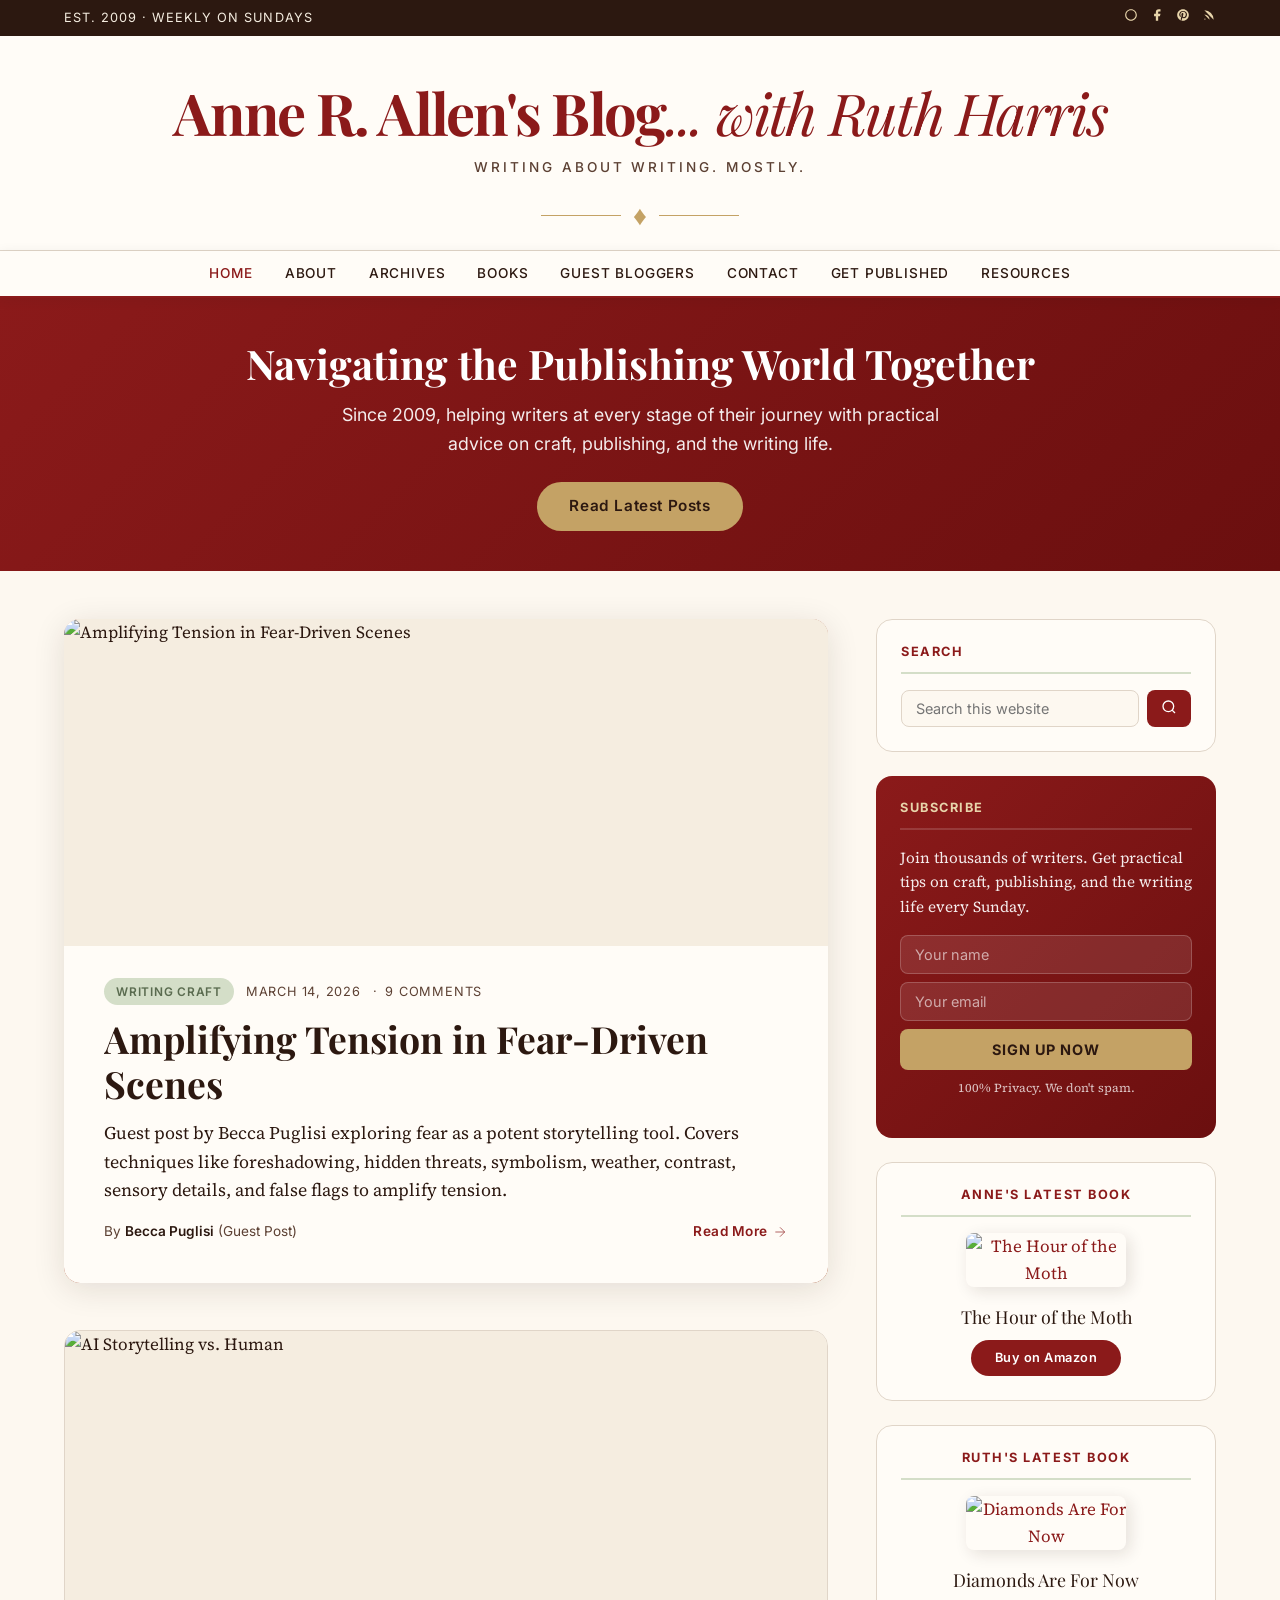
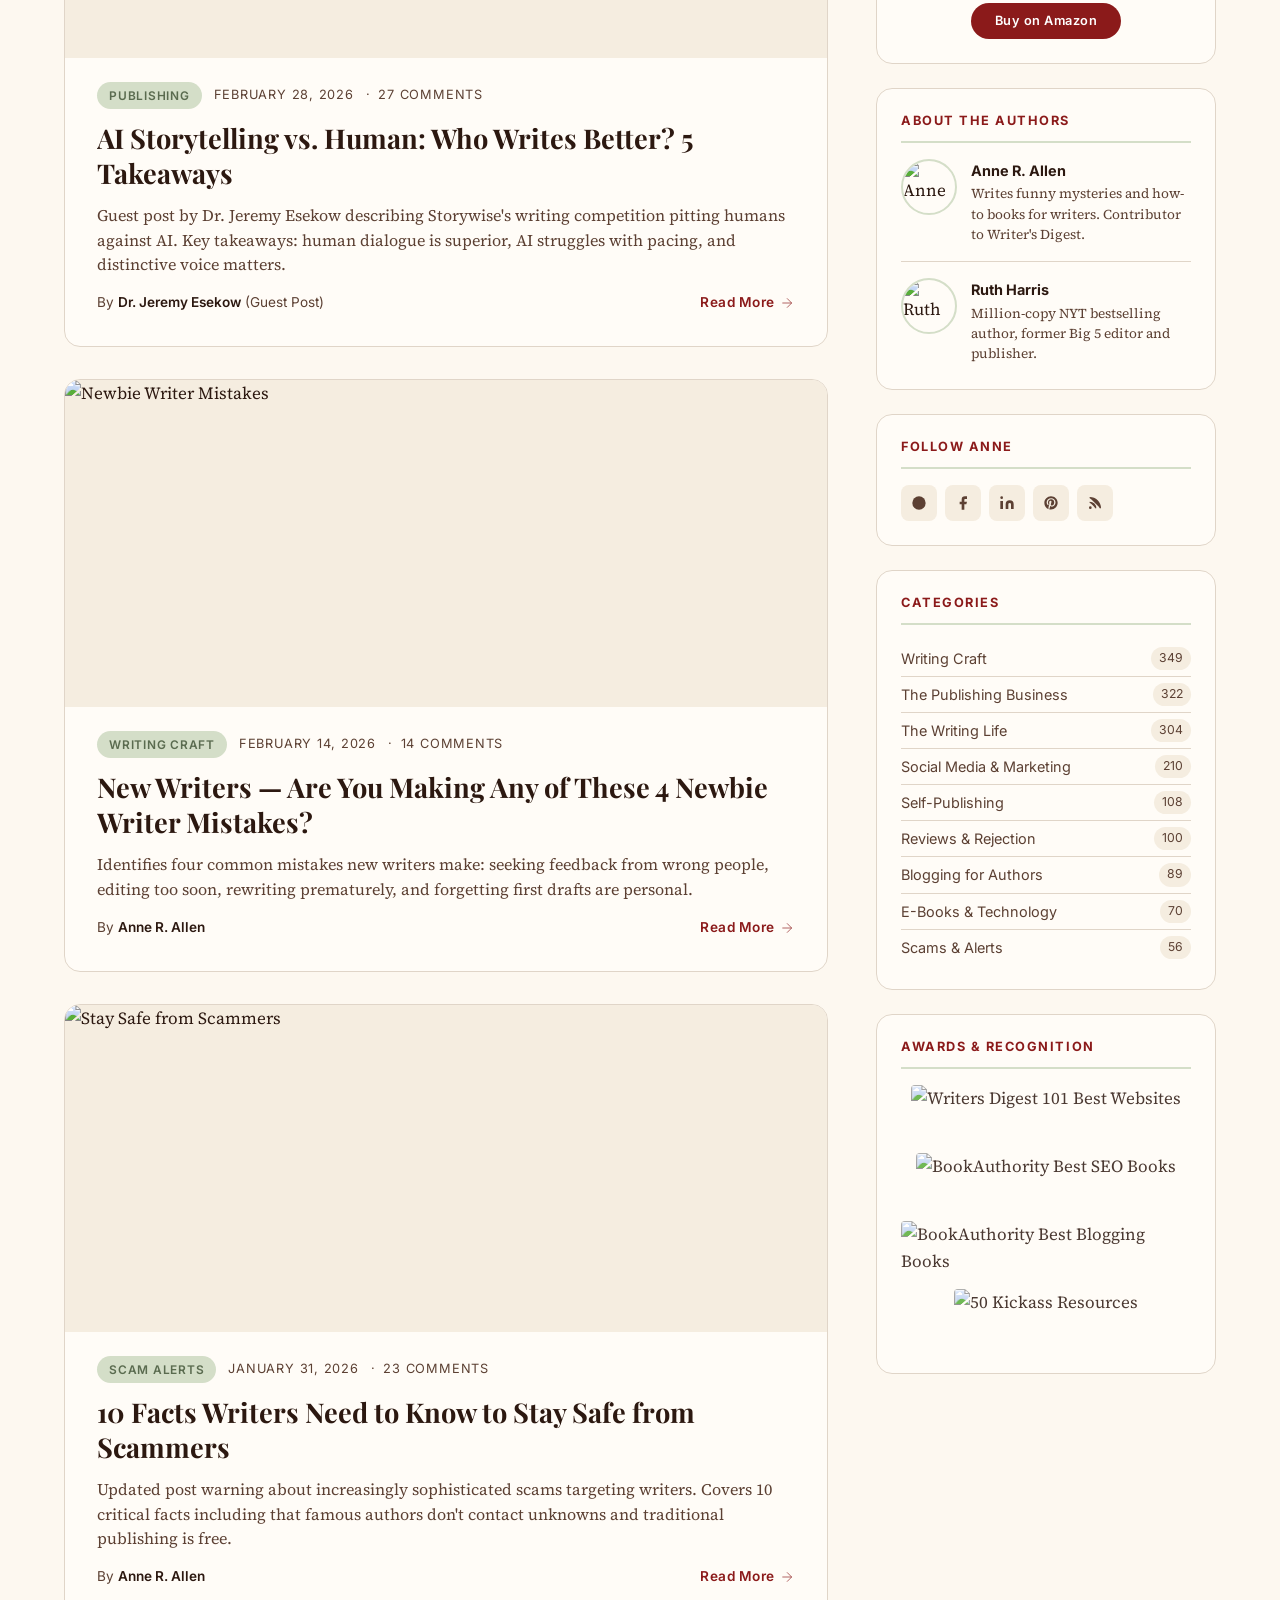
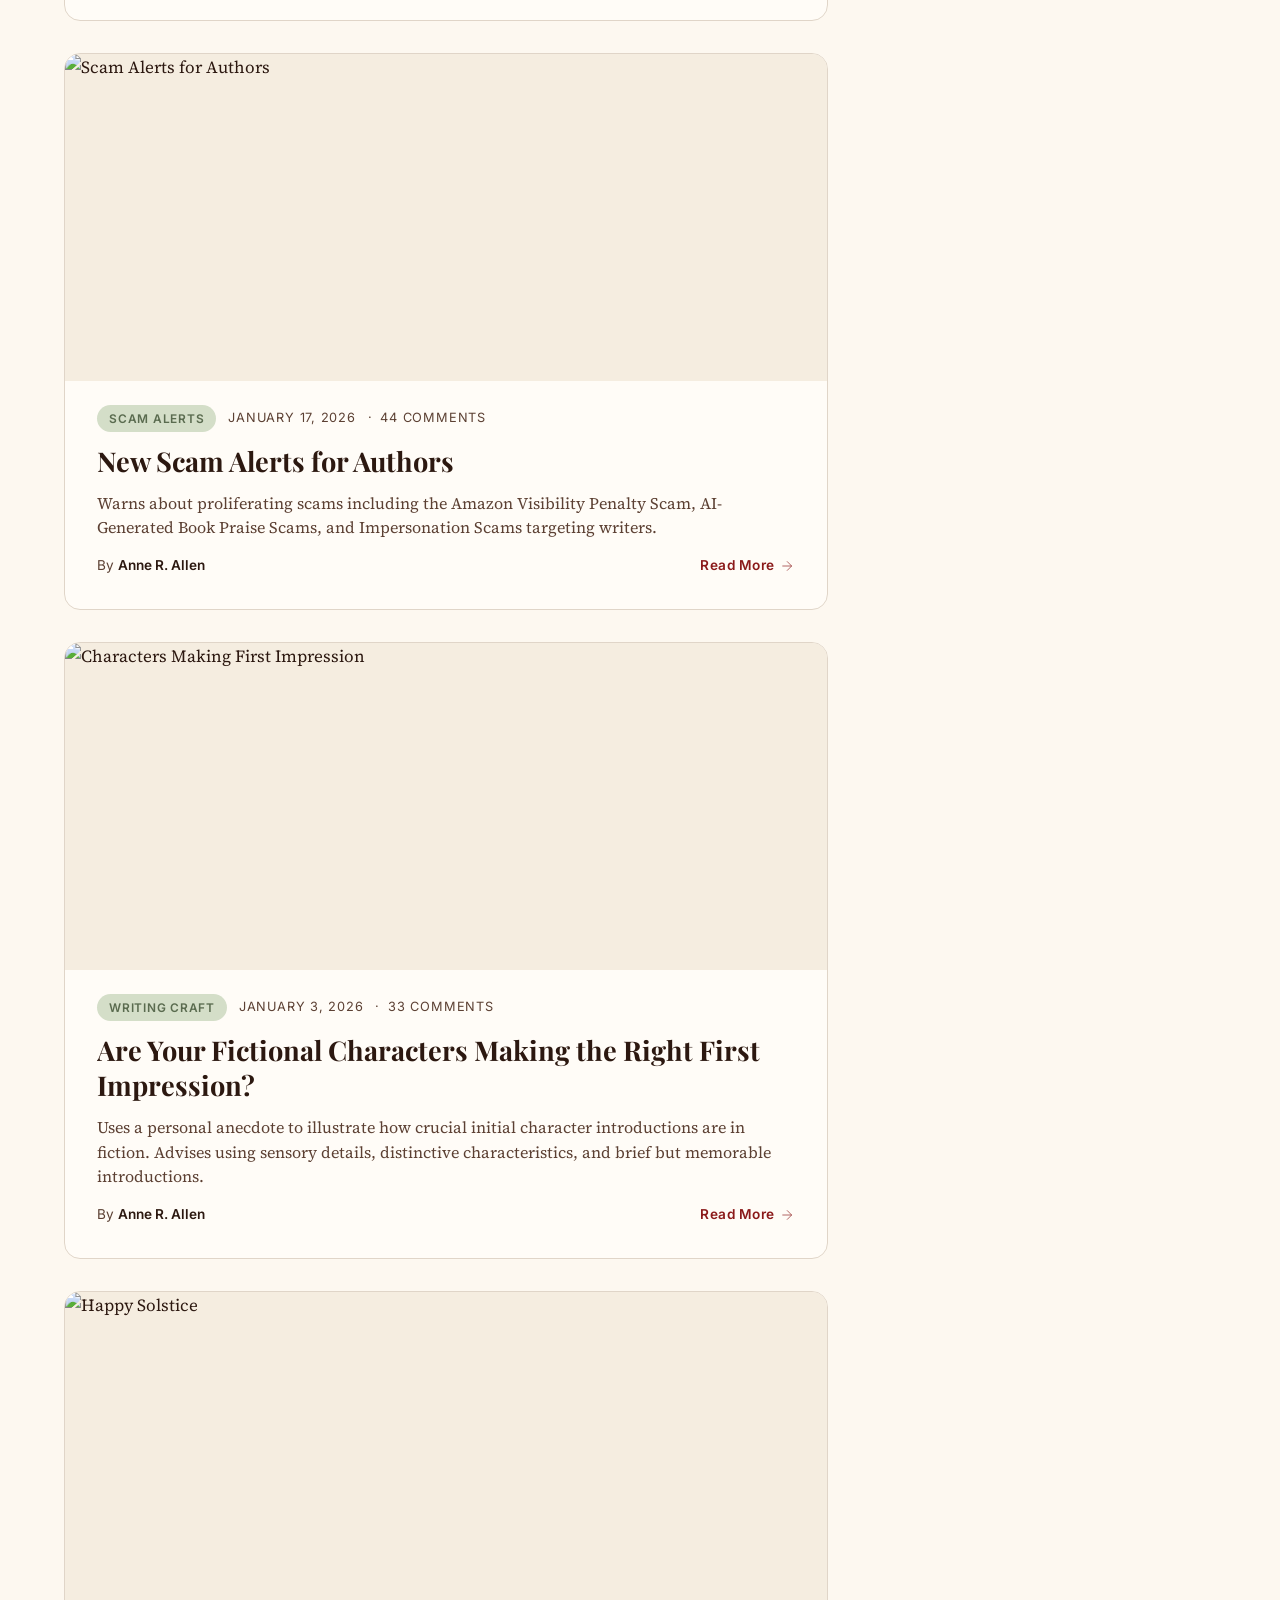
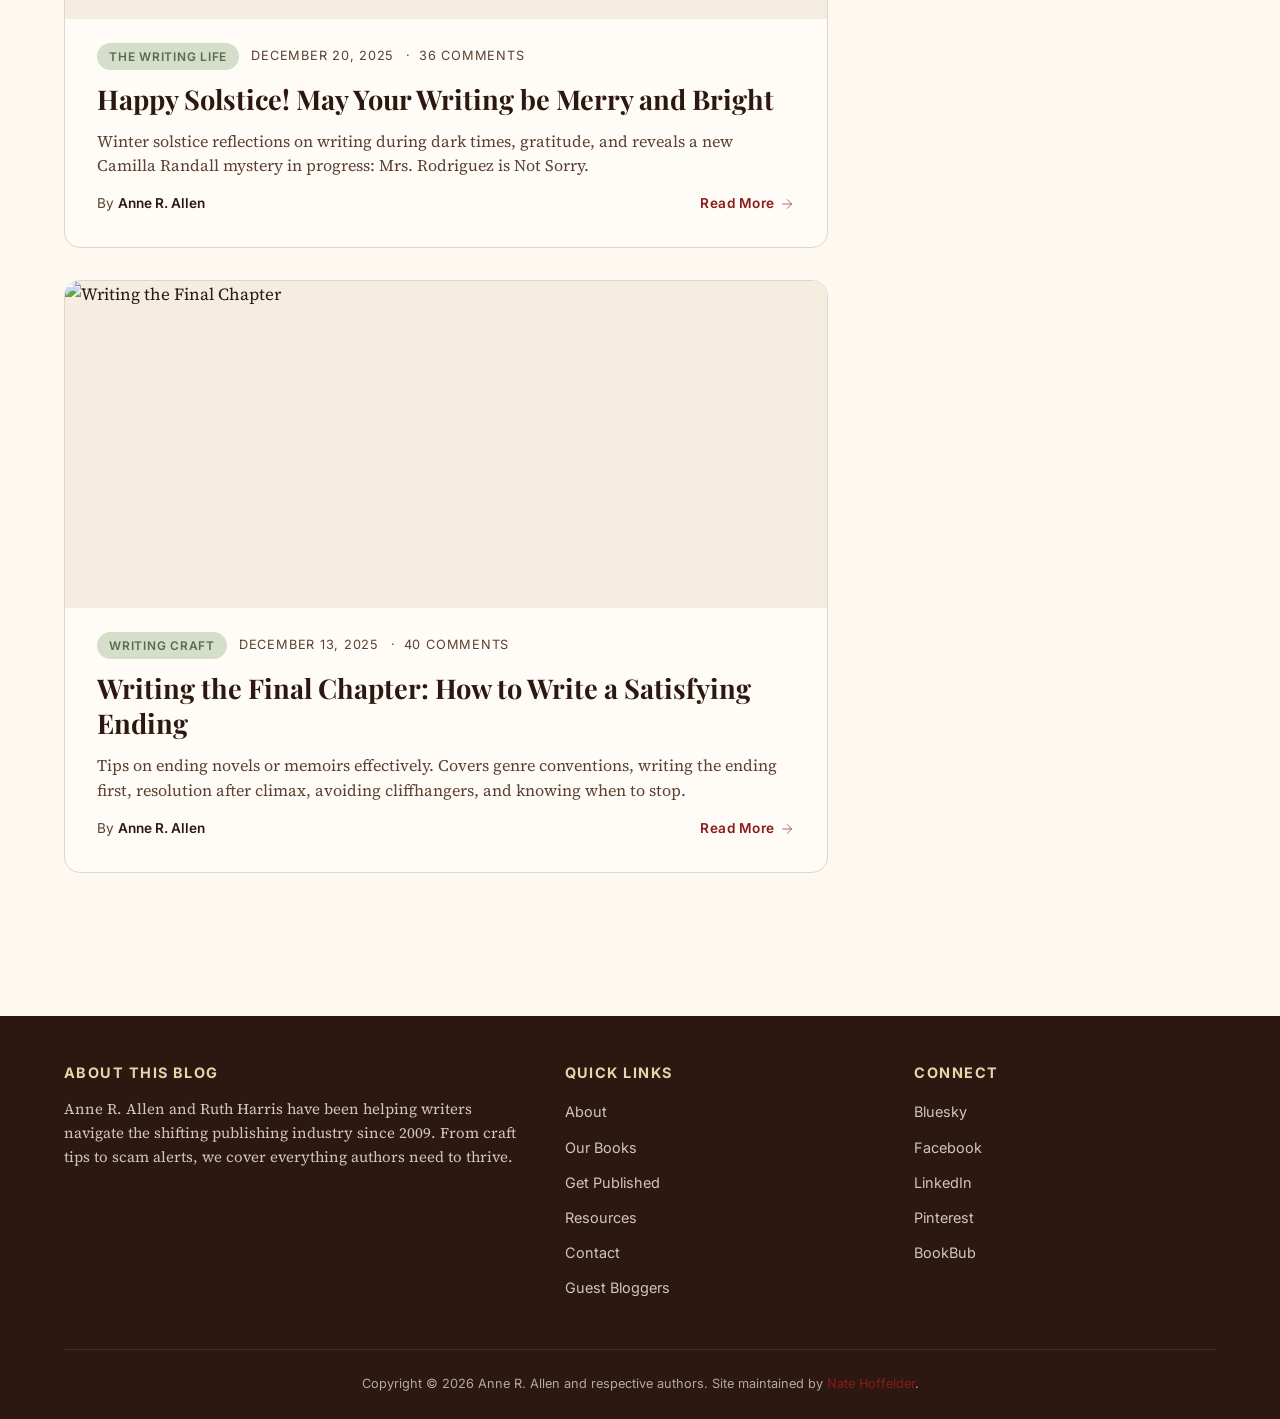
==== commit f41707f7: "Apply Design Lenses review: 52 fixes across 4 iterations 8 specialist agents audited accessibility, " ====
--- a/index.html
+++ b/index.html
@@ -28,7 +28,7 @@
   <!-- Header -->
   <header class="site-header">
     <div class="container">
-      <h1 class="site-header__title"><a href="index.html">Anne R. Allen's Blog<span style="font-weight:400; font-style:italic">... with Ruth Harris</span></a></h1>
+      <h1 class="site-header__title"><a href="index.html">Anne R. Allen's Blog<span class="site-header__subtitle">... with Ruth Harris</span></a></h1>
       <p class="site-header__tagline">Writing about writing. Mostly.</p>
       <div class="site-header__ornament">
         <hr><span>&diams;</span><hr>
@@ -39,7 +39,7 @@
   <!-- Navigation -->
   <nav class="main-nav">
     <div class="container">
-      <button class="nav-toggle" aria-label="Toggle navigation" onclick="document.querySelector('.nav-list').classList.toggle('active')">
+      <button class="nav-toggle" aria-label="Open menu" onclick="document.querySelector('.nav-list').classList.toggle('active')">
         <svg viewBox="0 0 24 24"><line x1="3" y1="6" x2="21" y2="6"/><line x1="3" y1="12" x2="21" y2="12"/><line x1="3" y1="18" x2="21" y2="18"/></svg>
       </button>
       <ul class="nav-list">
@@ -72,7 +72,7 @@
   <!-- Hero -->
   <section class="hero">
     <div class="container">
-      <h1>Navigating the Publishing World Together</h1>
+      <h2 class="hero__heading">Navigating the Publishing World Together</h2>
       <p>Since 2009, helping writers at every stage of their journey with practical advice on craft, publishing, and the writing life.</p>
       <a href="#posts" class="hero__cta">Read Latest Posts</a>
     </div>
@@ -89,14 +89,14 @@
           <div class="post-card__meta">
             <span class="post-card__category">Writing Craft</span>
             <span>March 14, 2026</span>
-            <span>&middot;</span>
+
             <span class="post-card__comments">9 Comments</span>
           </div>
           <h2 class="post-card__title"><a href="https://annerallen.com/2026/03/amplifying-tension-in-fear-driven-scenes/">Amplifying Tension in Fear-Driven Scenes</a></h2>
           <p class="post-card__excerpt">Guest post by Becca Puglisi exploring fear as a potent storytelling tool. Covers techniques like foreshadowing, hidden threats, symbolism, weather, contrast, sensory details, and false flags to amplify tension.</p>
           <div class="post-card__footer">
             <span class="post-card__author">By <strong>Becca Puglisi</strong> (Guest Post)</span>
-            <a href="https://annerallen.com/2026/03/amplifying-tension-in-fear-driven-scenes/" class="post-card__read-more">Read More <svg viewBox="0 0 24 24"><line x1="5" y1="12" x2="19" y2="12"/><polyline points="12 5 19 12 12 19"/></svg></a>
+            <a href="https://annerallen.com/2026/03/amplifying-tension-in-fear-driven-scenes/" class="post-card__read-more" aria-label="Read more about Amplifying Tension in Fear-Driven Scenes">Read More <svg viewBox="0 0 24 24" aria-hidden="true"><line x1="5" y1="12" x2="19" y2="12"/><polyline points="12 5 19 12 12 19"/></svg></a>
           </div>
         </div>
       </article>
@@ -108,14 +108,14 @@
           <div class="post-card__meta">
             <span class="post-card__category">Publishing</span>
             <span>February 28, 2026</span>
-            <span>&middot;</span>
+
             <span class="post-card__comments">27 Comments</span>
           </div>
           <h2 class="post-card__title"><a href="https://annerallen.com/2026/02/writing-contest-pitting-human-against-ai-storytelling/">AI Storytelling vs. Human: Who Writes Better? 5 Takeaways</a></h2>
           <p class="post-card__excerpt">Guest post by Dr. Jeremy Esekow describing Storywise's writing competition pitting humans against AI. Key takeaways: human dialogue is superior, AI struggles with pacing, and distinctive voice matters.</p>
           <div class="post-card__footer">
             <span class="post-card__author">By <strong>Dr. Jeremy Esekow</strong> (Guest Post)</span>
-            <a href="https://annerallen.com/2026/02/writing-contest-pitting-human-against-ai-storytelling/" class="post-card__read-more">Read More <svg viewBox="0 0 24 24"><line x1="5" y1="12" x2="19" y2="12"/><polyline points="12 5 19 12 12 19"/></svg></a>
+            <a href="https://annerallen.com/2026/02/writing-contest-pitting-human-against-ai-storytelling/" class="post-card__read-more" aria-label="Read more about AI Storytelling vs. Human: Who Writes Better? 5 Takeaways">Read More <svg viewBox="0 0 24 24" aria-hidden="true"><line x1="5" y1="12" x2="19" y2="12"/><polyline points="12 5 19 12 12 19"/></svg></a>
           </div>
         </div>
       </article>
@@ -127,14 +127,14 @@
           <div class="post-card__meta">
             <span class="post-card__category">Writing Craft</span>
             <span>February 14, 2026</span>
-            <span>&middot;</span>
+
             <span class="post-card__comments">14 Comments</span>
           </div>
           <h2 class="post-card__title"><a href="https://annerallen.com/2026/02/new-writers-are-you-making-any-of-these-4-mistakes/">New Writers &mdash; Are You Making Any of These 4 Newbie Writer Mistakes?</a></h2>
           <p class="post-card__excerpt">Identifies four common mistakes new writers make: seeking feedback from wrong people, editing too soon, rewriting prematurely, and forgetting first drafts are personal.</p>
           <div class="post-card__footer">
             <span class="post-card__author">By <strong>Anne R. Allen</strong></span>
-            <a href="https://annerallen.com/2026/02/new-writers-are-you-making-any-of-these-4-mistakes/" class="post-card__read-more">Read More <svg viewBox="0 0 24 24"><line x1="5" y1="12" x2="19" y2="12"/><polyline points="12 5 19 12 12 19"/></svg></a>
+            <a href="https://annerallen.com/2026/02/new-writers-are-you-making-any-of-these-4-mistakes/" class="post-card__read-more" aria-label="Read more about New Writers — Are You Making Any of These 4 Newbie Writer Mistakes?">Read More <svg viewBox="0 0 24 24" aria-hidden="true"><line x1="5" y1="12" x2="19" y2="12"/><polyline points="12 5 19 12 12 19"/></svg></a>
           </div>
         </div>
       </article>
@@ -146,14 +146,14 @@
           <div class="post-card__meta">
             <span class="post-card__category">Scam Alerts</span>
             <span>January 31, 2026</span>
-            <span>&middot;</span>
+
             <span class="post-card__comments">23 Comments</span>
           </div>
           <h2 class="post-card__title"><a href="https://annerallen.com/2026/01/stay-safe-from-scammers/">10 Facts Writers Need to Know to Stay Safe from Scammers</a></h2>
           <p class="post-card__excerpt">Updated post warning about increasingly sophisticated scams targeting writers. Covers 10 critical facts including that famous authors don't contact unknowns and traditional publishing is free.</p>
           <div class="post-card__footer">
             <span class="post-card__author">By <strong>Anne R. Allen</strong></span>
-            <a href="https://annerallen.com/2026/01/stay-safe-from-scammers/" class="post-card__read-more">Read More <svg viewBox="0 0 24 24"><line x1="5" y1="12" x2="19" y2="12"/><polyline points="12 5 19 12 12 19"/></svg></a>
+            <a href="https://annerallen.com/2026/01/stay-safe-from-scammers/" class="post-card__read-more" aria-label="Read more about 10 Facts Writers Need to Know to Stay Safe from Scammers">Read More <svg viewBox="0 0 24 24" aria-hidden="true"><line x1="5" y1="12" x2="19" y2="12"/><polyline points="12 5 19 12 12 19"/></svg></a>
           </div>
         </div>
       </article>
@@ -165,14 +165,14 @@
           <div class="post-card__meta">
             <span class="post-card__category">Scam Alerts</span>
             <span>January 17, 2026</span>
-            <span>&middot;</span>
+
             <span class="post-card__comments">44 Comments</span>
           </div>
           <h2 class="post-card__title"><a href="https://annerallen.com/2026/01/new-scam-alerts-for-authors/">New Scam Alerts for Authors</a></h2>
           <p class="post-card__excerpt">Warns about proliferating scams including the Amazon Visibility Penalty Scam, AI-Generated Book Praise Scams, and Impersonation Scams targeting writers.</p>
           <div class="post-card__footer">
             <span class="post-card__author">By <strong>Anne R. Allen</strong></span>
-            <a href="https://annerallen.com/2026/01/new-scam-alerts-for-authors/" class="post-card__read-more">Read More <svg viewBox="0 0 24 24"><line x1="5" y1="12" x2="19" y2="12"/><polyline points="12 5 19 12 12 19"/></svg></a>
+            <a href="https://annerallen.com/2026/01/new-scam-alerts-for-authors/" class="post-card__read-more" aria-label="Read more about New Scam Alerts for Authors">Read More <svg viewBox="0 0 24 24" aria-hidden="true"><line x1="5" y1="12" x2="19" y2="12"/><polyline points="12 5 19 12 12 19"/></svg></a>
           </div>
         </div>
       </article>
@@ -184,14 +184,14 @@
           <div class="post-card__meta">
             <span class="post-card__category">Writing Craft</span>
             <span>January 3, 2026</span>
-            <span>&middot;</span>
+
             <span class="post-card__comments">33 Comments</span>
           </div>
           <h2 class="post-card__title"><a href="https://annerallen.com/2026/01/fictional-characters-making-first-impression/">Are Your Fictional Characters Making the Right First Impression?</a></h2>
           <p class="post-card__excerpt">Uses a personal anecdote to illustrate how crucial initial character introductions are in fiction. Advises using sensory details, distinctive characteristics, and brief but memorable introductions.</p>
           <div class="post-card__footer">
             <span class="post-card__author">By <strong>Anne R. Allen</strong></span>
-            <a href="https://annerallen.com/2026/01/fictional-characters-making-first-impression/" class="post-card__read-more">Read More <svg viewBox="0 0 24 24"><line x1="5" y1="12" x2="19" y2="12"/><polyline points="12 5 19 12 12 19"/></svg></a>
+            <a href="https://annerallen.com/2026/01/fictional-characters-making-first-impression/" class="post-card__read-more" aria-label="Read more about Are Your Fictional Characters Making the Right First Impression?">Read More <svg viewBox="0 0 24 24" aria-hidden="true"><line x1="5" y1="12" x2="19" y2="12"/><polyline points="12 5 19 12 12 19"/></svg></a>
           </div>
         </div>
       </article>
@@ -203,14 +203,14 @@
           <div class="post-card__meta">
             <span class="post-card__category">The Writing Life</span>
             <span>December 20, 2025</span>
-            <span>&middot;</span>
+
             <span class="post-card__comments">36 Comments</span>
           </div>
           <h2 class="post-card__title"><a href="https://annerallen.com/2025/12/happy-solstice-may-your-writing-be-merry-and-bright/">Happy Solstice! May Your Writing be Merry and Bright</a></h2>
           <p class="post-card__excerpt">Winter solstice reflections on writing during dark times, gratitude, and reveals a new Camilla Randall mystery in progress: Mrs. Rodriguez is Not Sorry.</p>
           <div class="post-card__footer">
             <span class="post-card__author">By <strong>Anne R. Allen</strong></span>
-            <a href="https://annerallen.com/2025/12/happy-solstice-may-your-writing-be-merry-and-bright/" class="post-card__read-more">Read More <svg viewBox="0 0 24 24"><line x1="5" y1="12" x2="19" y2="12"/><polyline points="12 5 19 12 12 19"/></svg></a>
+            <a href="https://annerallen.com/2025/12/happy-solstice-may-your-writing-be-merry-and-bright/" class="post-card__read-more" aria-label="Read more about Happy Solstice! May Your Writing be Merry and Bright">Read More <svg viewBox="0 0 24 24" aria-hidden="true"><line x1="5" y1="12" x2="19" y2="12"/><polyline points="12 5 19 12 12 19"/></svg></a>
           </div>
         </div>
       </article>
@@ -222,14 +222,14 @@
           <div class="post-card__meta">
             <span class="post-card__category">Writing Craft</span>
             <span>December 13, 2025</span>
-            <span>&middot;</span>
+
             <span class="post-card__comments">40 Comments</span>
           </div>
           <h2 class="post-card__title"><a href="https://annerallen.com/2025/12/writing-the-final-chapter/">Writing the Final Chapter: How to Write a Satisfying Ending</a></h2>
           <p class="post-card__excerpt">Tips on ending novels or memoirs effectively. Covers genre conventions, writing the ending first, resolution after climax, avoiding cliffhangers, and knowing when to stop.</p>
           <div class="post-card__footer">
             <span class="post-card__author">By <strong>Anne R. Allen</strong></span>
-            <a href="https://annerallen.com/2025/12/writing-the-final-chapter/" class="post-card__read-more">Read More <svg viewBox="0 0 24 24"><line x1="5" y1="12" x2="19" y2="12"/><polyline points="12 5 19 12 12 19"/></svg></a>
+            <a href="https://annerallen.com/2025/12/writing-the-final-chapter/" class="post-card__read-more" aria-label="Read more about Writing the Final Chapter: How to Write a Satisfying Ending">Read More <svg viewBox="0 0 24 24" aria-hidden="true"><line x1="5" y1="12" x2="19" y2="12"/><polyline points="12 5 19 12 12 19"/></svg></a>
           </div>
         </div>
       </article>
@@ -238,14 +238,26 @@
 
     <!-- Sidebar -->
     <aside class="sidebar">
+
+      <!-- Search -->
+      <div class="sidebar-widget">
+        <h3 class="sidebar-widget__title">Search</h3>
+        <form class="search-widget" role="search">
+          <label for="site-search" class="sr-only">Search this website</label>
+          <input type="search" id="site-search" placeholder="Search this website">
+          <button type="submit" aria-label="Search"><svg viewBox="0 0 24 24" stroke-width="2"><circle cx="11" cy="11" r="8"/><line x1="21" y1="21" x2="16.65" y2="16.65"/></svg></button>
+        </form>
+      </div>
 
       <!-- Subscribe -->
       <div class="sidebar-widget subscribe-widget">
         <h3 class="sidebar-widget__title">Subscribe</h3>
-        <p>Get our weekly writing tips delivered to your inbox every Sunday.</p>
+        <p>Join thousands of writers. Get practical tips on craft, publishing, and the writing life every Sunday.</p>
         <form>
-          <input type="text" placeholder="Your name">
-          <input type="email" placeholder="Your email">
+          <label for="sub-name" class="sr-only">Name</label>
+          <input type="text" id="sub-name" placeholder="Your name" autocomplete="name">
+          <label for="sub-email" class="sr-only">Email</label>
+          <input type="email" id="sub-email" placeholder="Your email" autocomplete="email" required>
           <button type="submit">Sign Up Now</button>
         </form>
         <p class="privacy-note">100% Privacy. We don't spam.</p>
@@ -258,7 +270,7 @@
           <img class="book-widget__cover" src="https://annerallen.com/wp-content/uploads/2025/04/81kJ5sNB35L._SL1500_-556x800.jpg" alt="The Hour of the Moth">
         </a>
         <p class="book-widget__book-title">The Hour of the Moth</p>
-        <a href="http://www.amazon.com/dp/B0DS6HDBQ8" class="book-widget__buy-btn">Buy on Amazon</a>
+        <a href="https://www.amazon.com/dp/B0DS6HDBQ8" class="book-widget__buy-btn">Buy on Amazon</a>
       </div>
 
       <!-- Ruth's Latest Book -->
@@ -268,7 +280,7 @@
           <img class="book-widget__cover" src="https://annerallen.com/wp-content/uploads/2022/06/Diamonds-are-for-Now-501x800.jpg" alt="Diamonds Are For Now">
         </a>
         <p class="book-widget__book-title">Diamonds Are For Now</p>
-        <a href="http://www.amazon.com/dp/B0B7KJW6VW" class="book-widget__buy-btn">Buy on Amazon</a>
+        <a href="https://www.amazon.com/dp/B0B7KJW6VW" class="book-widget__buy-btn">Buy on Amazon</a>
       </div>
 
       <!-- Author Bios -->
@@ -369,7 +381,8 @@
   </footer>
 
   <script>
-    // Simple scroll animation
+    // Enable animations only when JS is available (progressive enhancement)
+    document.querySelector('.main-content').classList.add('js-animate');
     const observer = new IntersectionObserver((entries) => {
       entries.forEach(entry => {
         if (entry.isIntersecting) {
--- a/css/style.css
+++ b/css/style.css
@@ -24,9 +24,13 @@
   --border: #E0D5C8;
   --shadow: rgba(44, 24, 16, 0.08);
   --shadow-md: rgba(44, 24, 16, 0.12);
+  --radius-sm: 4px;
   --radius: 8px;
   --radius-lg: 16px;
-  --transition: 0.3s ease;
+  --ease-out: cubic-bezier(0.25, 0.46, 0.45, 0.94);
+  --ease-expressive: cubic-bezier(0.19, 1, 0.22, 1);
+  --transition: 0.2s var(--ease-out);
+  --transition-slow: 0.4s var(--ease-expressive);
   --max-width: 1200px;
   --content-width: 760px;
   --sidebar-width: 340px;
@@ -38,13 +42,26 @@
   font-family: 'Source Serif 4', 'Georgia', serif;
   background: var(--cream);
   color: var(--ink);
-  line-height: 1.75;
+  line-height: 1.6;
   -webkit-font-smoothing: antialiased;
 }
 
 img { max-width: 100%; height: auto; display: block; }
 a { color: var(--burgundy); text-decoration: none; transition: color var(--transition); }
 a:hover { color: var(--burgundy-dark); }
+
+/* --- Focus Visible (Accessibility) --- */
+a:focus-visible,
+button:focus-visible,
+input:focus-visible,
+select:focus-visible {
+  outline: 2px solid var(--burgundy);
+  outline-offset: 2px;
+  border-radius: 2px;
+}
+.subscribe-widget input:focus-visible {
+  outline-color: var(--gold);
+}
 
 h1, h2, h3, h4, h5, h6 {
   font-family: 'Playfair Display', 'Georgia', serif;
@@ -86,21 +103,24 @@
   text-align: center;
 }
 .site-header__title {
-  font-size: 2.8rem;
+  font-size: 3.4rem;
   color: var(--burgundy);
-  letter-spacing: -0.02em;
-  margin-bottom: 4px;
+  letter-spacing: -0.03em;
+  margin-bottom: 8px;
+  overflow-wrap: break-word;
+  word-break: break-word;
 }
 .site-header__title a { color: inherit; }
 .site-header__title a:hover { color: var(--burgundy-dark); }
+.site-header__subtitle { font-weight: 400; font-style: italic; }
 .site-header__tagline {
   font-family: 'Inter', sans-serif;
-  font-size: 0.9rem;
-  color: var(--ink-light);
-  letter-spacing: 0.15em;
+  font-size: 0.8rem;
+  color: var(--ink-light);
+  letter-spacing: 0.22em;
   text-transform: uppercase;
-  font-weight: 400;
-  margin-bottom: 28px;
+  font-weight: 500;
+  margin-bottom: 24px;
 }
 .site-header__ornament {
   display: flex;
@@ -110,11 +130,11 @@
   margin-bottom: 20px;
   color: var(--gold);
 }
-.site-header__ornament span { font-size: 1.3rem; }
+.site-header__ornament span { font-size: 1.6rem; line-height: 1; }
 .site-header__ornament hr {
-  width: 60px;
+  width: 80px;
   border: none;
-  border-top: 1px solid var(--gold);
+  border-top: 1.5px solid var(--gold);
 }
 
 /* --- Navigation --- */
@@ -141,9 +161,9 @@
 .nav-list > li { position: relative; }
 .nav-list > li > a {
   display: block;
-  padding: 14px 18px;
-  font-family: 'Inter', sans-serif;
-  font-size: 0.82rem;
+  padding: 12px 16px;
+  font-family: 'Inter', sans-serif;
+  font-size: 0.8rem;
   font-weight: 500;
   letter-spacing: 0.06em;
   text-transform: uppercase;
@@ -175,7 +195,8 @@
   transition: all var(--transition);
   z-index: 200;
 }
-.nav-list > li:hover .nav-dropdown {
+.nav-list > li:hover .nav-dropdown,
+.nav-list > li:focus-within .nav-dropdown {
   opacity: 1;
   visibility: visible;
   transform: translateY(0);
@@ -219,11 +240,12 @@
 .hero {
   background: linear-gradient(135deg, var(--burgundy) 0%, var(--burgundy-dark) 100%);
   color: #fff;
-  padding: 64px 0;
+  padding: 40px 0;
   text-align: center;
   margin-bottom: 0;
 }
-.hero h1 {
+.hero h1,
+.hero__heading {
   color: #fff;
   font-size: 2.4rem;
   margin-bottom: 12px;
@@ -231,7 +253,7 @@
 .hero p {
   font-family: 'Inter', sans-serif;
   font-size: 1.05rem;
-  opacity: 0.85;
+  color: rgba(255, 255, 255, 0.92);
   max-width: 600px;
   margin: 0 auto 24px;
   line-height: 1.6;
@@ -252,7 +274,11 @@
   background: var(--gold-light);
   color: var(--ink);
   transform: translateY(-1px);
-  box-shadow: 0 4px 12px rgba(0,0,0,0.2);
+  box-shadow: 0 4px 12px var(--shadow-md);
+}
+.hero__cta:active {
+  transform: translateY(0);
+  box-shadow: none;
 }
 
 /* --- Blog Post Cards --- */
@@ -262,25 +288,32 @@
   overflow: hidden;
   border: 1px solid var(--border);
   margin-bottom: 32px;
-  transition: all var(--transition);
+  transition: transform var(--transition-slow), box-shadow var(--transition-slow);
 }
 .post-card:hover {
-  box-shadow: 0 8px 32px var(--shadow-md);
-  transform: translateY(-2px);
+  box-shadow: 0 12px 40px var(--shadow-md);
+  transform: translateY(-5px);
+}
+.post-card:active {
+  transform: translateY(-1px);
+  box-shadow: 0 4px 12px var(--shadow);
+  transition-duration: 0.1s;
 }
 .post-card__image {
   width: 100%;
   aspect-ratio: 7/3;
   object-fit: cover;
-}
-.post-card__body { padding: 28px 32px 32px; }
+  background: var(--parchment);
+}
+.post-card__body { padding: 24px 32px 32px; }
 .post-card__meta {
   display: flex;
   align-items: center;
-  gap: 12px;
+  flex-wrap: wrap;
+  gap: 8px 12px;
   margin-bottom: 12px;
   font-family: 'Inter', sans-serif;
-  font-size: 0.78rem;
+  font-size: 0.75rem;
   color: var(--ink-light);
   text-transform: uppercase;
   letter-spacing: 0.06em;
@@ -288,7 +321,7 @@
 .post-card__category {
   background: var(--sage-light);
   color: var(--sage-dark);
-  padding: 3px 10px;
+  padding: 4px 12px;
   border-radius: 50px;
   font-weight: 600;
   font-size: 0.7rem;
@@ -297,19 +330,29 @@
   font-size: 1.6rem;
   margin-bottom: 12px;
   line-height: 1.3;
+  display: -webkit-box;
+  -webkit-line-clamp: 3;
+  -webkit-box-orient: vertical;
+  overflow: hidden;
 }
 .post-card__title a { color: var(--ink); }
 .post-card__title a:hover { color: var(--burgundy); }
 .post-card__excerpt {
   color: var(--ink-light);
   font-size: 0.95rem;
-  line-height: 1.7;
+  line-height: 1.5;
   margin-bottom: 16px;
+  display: -webkit-box;
+  -webkit-line-clamp: 4;
+  -webkit-box-orient: vertical;
+  overflow: hidden;
 }
 .post-card__footer {
   display: flex;
   justify-content: space-between;
   align-items: center;
+  flex-wrap: wrap;
+  gap: 8px;
 }
 .post-card__author {
   font-family: 'Inter', sans-serif;
@@ -319,7 +362,7 @@
 .post-card__author strong { color: var(--ink); font-weight: 600; }
 .post-card__read-more {
   font-family: 'Inter', sans-serif;
-  font-size: 0.82rem;
+  font-size: 0.8rem;
   font-weight: 600;
   color: var(--burgundy);
   letter-spacing: 0.04em;
@@ -331,13 +374,28 @@
 .post-card__read-more svg { width: 16px; height: 16px; stroke: currentColor; fill: none; }
 .post-card__comments {
   font-family: 'Inter', sans-serif;
-  font-size: 0.78rem;
-  color: var(--ink-light);
+  font-size: 0.75rem;
+  color: var(--ink-light);
+}
+.post-card__comments::before {
+  content: "\00b7";
+  margin-right: 8px;
 }
 
 /* Featured post (first) */
-.post-card--featured { border: none; box-shadow: 0 4px 20px var(--shadow-md); }
-.post-card--featured .post-card__title { font-size: 2rem; }
+.post-card--featured {
+  border: none;
+  box-shadow: 0 6px 32px var(--shadow-md);
+  margin-bottom: 48px;
+}
+.post-card--featured .post-card__body { padding: 32px 40px 40px; }
+.post-card--featured .post-card__title { font-size: 2.2rem; line-height: 1.2; }
+.post-card--featured .post-card__excerpt {
+  font-size: 1.05rem;
+  line-height: 1.6;
+  -webkit-line-clamp: 5;
+  color: var(--ink);
+}
 
 /* --- Sidebar --- */
 .sidebar { position: sticky; top: 80px; align-self: start; }
@@ -373,7 +431,7 @@
 }
 .subscribe-widget p {
   font-size: 0.9rem;
-  opacity: 0.9;
+  color: rgba(255, 255, 255, 0.92);
   margin-bottom: 16px;
 }
 .subscribe-widget input[type="text"],
@@ -389,15 +447,14 @@
   margin-bottom: 8px;
   transition: all var(--transition);
 }
-.subscribe-widget input::placeholder { color: rgba(255,255,255,0.5); }
+.subscribe-widget input::placeholder { color: rgba(255,255,255,0.6); }
 .subscribe-widget input:focus {
-  outline: none;
   border-color: var(--gold);
   background: rgba(255,255,255,0.15);
 }
 .subscribe-widget button {
   width: 100%;
-  padding: 11px;
+  padding: 12px;
   background: var(--gold);
   color: var(--ink);
   border: none;
@@ -414,9 +471,13 @@
   background: var(--gold-light);
   transform: translateY(-1px);
 }
+.subscribe-widget button:active {
+  transform: translateY(0);
+  background: var(--gold);
+}
 .subscribe-widget .privacy-note {
   font-size: 0.72rem;
-  opacity: 0.6;
+  color: rgba(255, 255, 255, 0.75);
   text-align: center;
   margin-top: 8px;
 }
@@ -444,7 +505,7 @@
   padding: 8px 24px;
   border-radius: 50px;
   font-family: 'Inter', sans-serif;
-  font-size: 0.78rem;
+  font-size: 0.75rem;
   font-weight: 600;
   letter-spacing: 0.04em;
   transition: all var(--transition);
@@ -453,6 +514,10 @@
   background: var(--burgundy-dark);
   color: #fff;
   transform: translateY(-1px);
+  box-shadow: 0 2px 8px var(--shadow);
+}
+.book-widget__buy-btn:active {
+  transform: translateY(0);
 }
 
 /* Author bios widget */
@@ -529,6 +594,7 @@
 .search-widget { display: flex; gap: 8px; }
 .search-widget input {
   flex: 1;
+  min-width: 0;
   padding: 9px 14px;
   border: 1px solid var(--border);
   border-radius: var(--radius);
@@ -548,6 +614,7 @@
   transition: background var(--transition);
 }
 .search-widget button:hover { background: var(--burgundy-dark); }
+.search-widget button:active { background: var(--ink); }
 .search-widget button svg { width: 16px; height: 16px; stroke: #fff; fill: none; }
 
 /* Categories */
@@ -772,7 +839,7 @@
   color: #fff;
   border-radius: 50px;
   font-family: 'Inter', sans-serif;
-  font-size: 0.82rem;
+  font-size: 0.8rem;
   font-weight: 600;
 }
 .contact-card a:hover { background: var(--burgundy-dark); color: #fff; }
@@ -837,7 +904,7 @@
   margin-bottom: 4px;
 }
 .resource-card p {
-  font-size: 0.82rem;
+  font-size: 0.8rem;
   color: var(--ink-light);
   line-height: 1.5;
 }
@@ -913,7 +980,7 @@
   margin-bottom: 2px;
 }
 .guideline-item p {
-  font-size: 0.82rem;
+  font-size: 0.8rem;
   color: var(--ink-light);
 }
 
@@ -941,7 +1008,7 @@
 }
 .footer-section p {
   font-size: 0.88rem;
-  color: rgba(245, 237, 224, 0.7);
+  color: rgba(245, 237, 224, 0.82);
   line-height: 1.6;
 }
 .footer-section a { color: var(--gold-light); }
@@ -951,7 +1018,7 @@
 .footer-links a {
   font-family: 'Inter', sans-serif;
   font-size: 0.85rem;
-  color: rgba(245, 237, 224, 0.7);
+  color: rgba(245, 237, 224, 0.82);
 }
 .footer-links a:hover { color: #fff; }
 .footer-bottom {
@@ -959,8 +1026,55 @@
   padding-top: 24px;
   text-align: center;
   font-family: 'Inter', sans-serif;
-  font-size: 0.78rem;
-  color: rgba(245, 237, 224, 0.5);
+  font-size: 0.75rem;
+  color: rgba(245, 237, 224, 0.68);
+}
+
+/* --- Featured Post Gradient Border --- */
+@property --gradient-angle {
+  syntax: "<angle>";
+  initial-value: 0deg;
+  inherits: false;
+}
+.post-card--featured {
+  position: relative;
+  outline: 2px solid var(--gold);
+  outline-offset: -2px;
+}
+@supports (background: conic-gradient(red, blue)) {
+  .post-card--featured {
+    outline: none;
+  }
+  .post-card--featured::before {
+    content: "";
+    position: absolute;
+    inset: -2px;
+    z-index: -1;
+    border-radius: calc(var(--radius-lg) + 2px);
+    background: conic-gradient(
+      from var(--gradient-angle),
+      var(--burgundy) 0%,
+      var(--gold) 25%,
+      var(--burgundy) 50%,
+      var(--gold-light) 75%,
+      var(--burgundy) 100%
+    );
+    animation: gradient-rotate 8s linear infinite;
+  }
+  .post-card--featured::after {
+    content: "";
+    position: absolute;
+    inset: 0;
+    z-index: -1;
+    border-radius: var(--radius-lg);
+    background: var(--warm-white);
+  }
+}
+@keyframes gradient-rotate {
+  to { --gradient-angle: 360deg; }
+}
+@media (prefers-reduced-motion: reduce) {
+  .post-card--featured::before { animation: none; background: var(--gold); }
 }
 
 /* --- Animations --- */
@@ -968,15 +1082,20 @@
   from { opacity: 0; transform: translateY(20px); }
   to { opacity: 1; transform: translateY(0); }
 }
-.animate-in {
-  animation: fadeInUp 0.5s ease forwards;
+/* Posts visible by default; JS adds .js-animate to enable animation */
+.js-animate .animate-in {
+  animation: fadeInUp 0.5s var(--ease-out) forwards;
   opacity: 0;
-}
-.animate-in:nth-child(1) { animation-delay: 0.05s; }
-.animate-in:nth-child(2) { animation-delay: 0.1s; }
-.animate-in:nth-child(3) { animation-delay: 0.15s; }
-.animate-in:nth-child(4) { animation-delay: 0.2s; }
-.animate-in:nth-child(5) { animation-delay: 0.25s; }
+  will-change: transform, opacity;
+}
+.js-animate .animate-in:nth-child(1) { animation-delay: 0.05s; }
+.js-animate .animate-in:nth-child(2) { animation-delay: 0.1s; }
+.js-animate .animate-in:nth-child(3) { animation-delay: 0.15s; }
+.js-animate .animate-in:nth-child(4) { animation-delay: 0.2s; }
+.js-animate .animate-in:nth-child(5) { animation-delay: 0.25s; }
+@media (prefers-reduced-motion: reduce) {
+  .js-animate .animate-in { animation: none; opacity: 1; }
+}
 
 /* --- Responsive --- */
 @media (max-width: 1024px) {
@@ -1008,7 +1127,12 @@
     border-radius: 0;
   }
   .main-nav .container { flex-wrap: wrap; justify-content: space-between; }
-  .hero h1 { font-size: 1.8rem; }
+  .hero { padding: 24px 0; }
+  .hero h1 { font-size: 1.6rem; }
+  .hero p { font-size: 0.9rem; margin-bottom: 16px; }
+  .site-header__title { font-size: 1.7rem; }
+  .site-header__tagline { margin-bottom: 16px; }
+  .site-header { padding: 24px 0 0; }
   .post-card__body { padding: 20px 24px; }
   .post-card__title { font-size: 1.3rem; }
   .post-card--featured .post-card__title { font-size: 1.5rem; }
@@ -1021,5 +1145,20 @@
 @media (max-width: 480px) {
   .container { padding: 0 16px; }
   .site-content { padding: 24px 16px; }
+  .post-card__body { padding: 16px 20px; }
+  .post-card__title { font-size: 1.15rem; }
+  .post-card--featured .post-card__title { font-size: 1.3rem; }
+  .sidebar-widget { padding: 20px; }
+  .post-card__footer { flex-direction: column; align-items: flex-start; }
   .step { flex-direction: column; align-items: center; text-align: center; }
-}
+  .nav-toggle { min-width: 48px; min-height: 48px; }
+}
+
+/* Landscape phones */
+@media (max-height: 500px) and (orientation: landscape) {
+  .hero { padding: 16px 0; }
+  .hero__heading { font-size: 1.4rem; }
+  .site-header { padding: 12px 0 0; }
+  .site-header__ornament { display: none; }
+  .main-nav { position: static; }
+}
